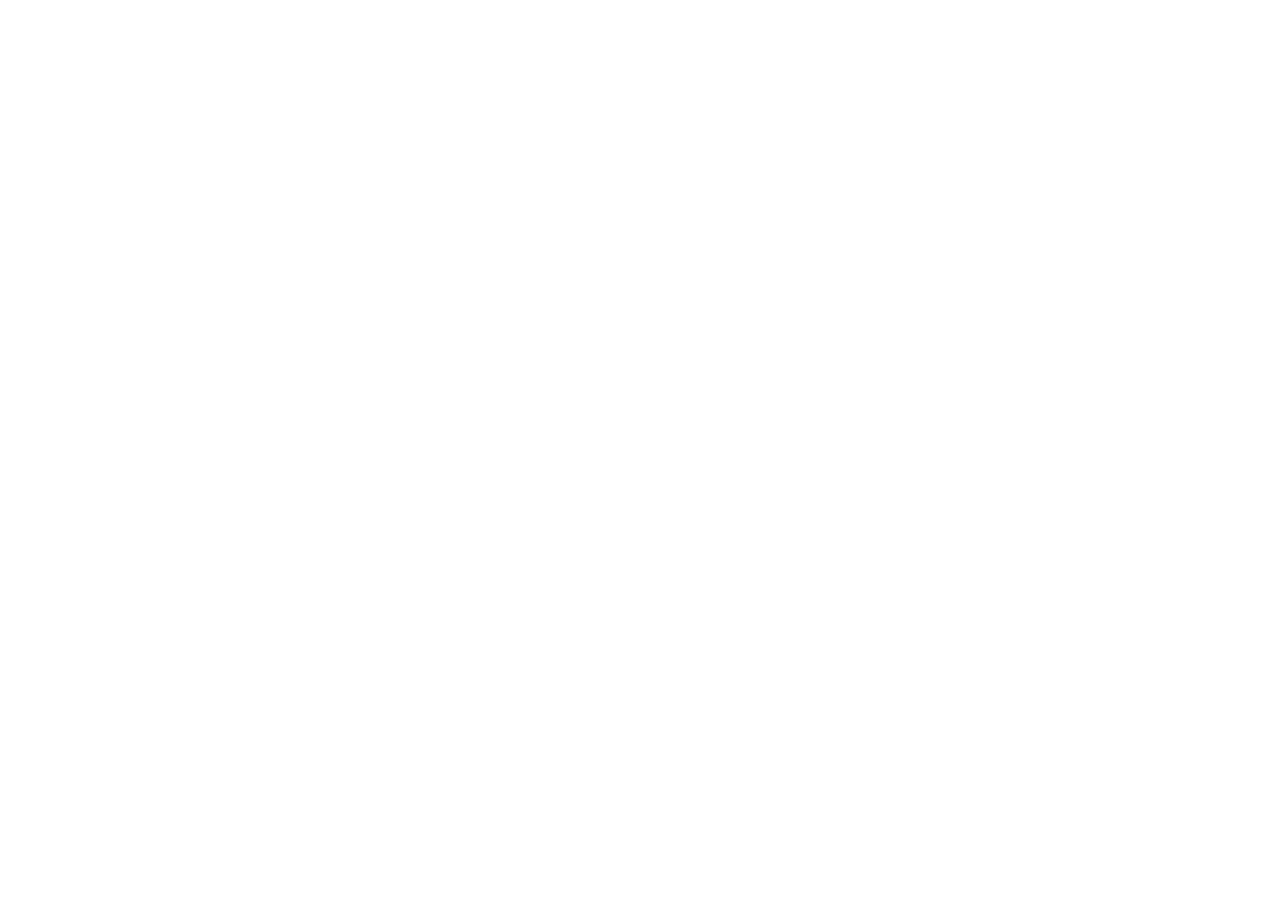
==== index.html @ db53726d "Add files via upload" ====
<!doctype html>
<html lang="nl">
	
<head>
	<meta charset="UTF-8">
	<meta name="author" content="jouw naam">
	<meta name="viewport" content="width=device-width, initial-scale=1">
	
	<title>Naam van je site en/of pagina</title>
	
	<link href="styles/style.css" rel="stylesheet">
</head>

<body>

	<script src="scripts/script.js"></script>
</body>
	
</html>
---- styles/style.css ----
/* CSS Document */
*, *::after, *::before {
  box-sizing:border-box;  
}
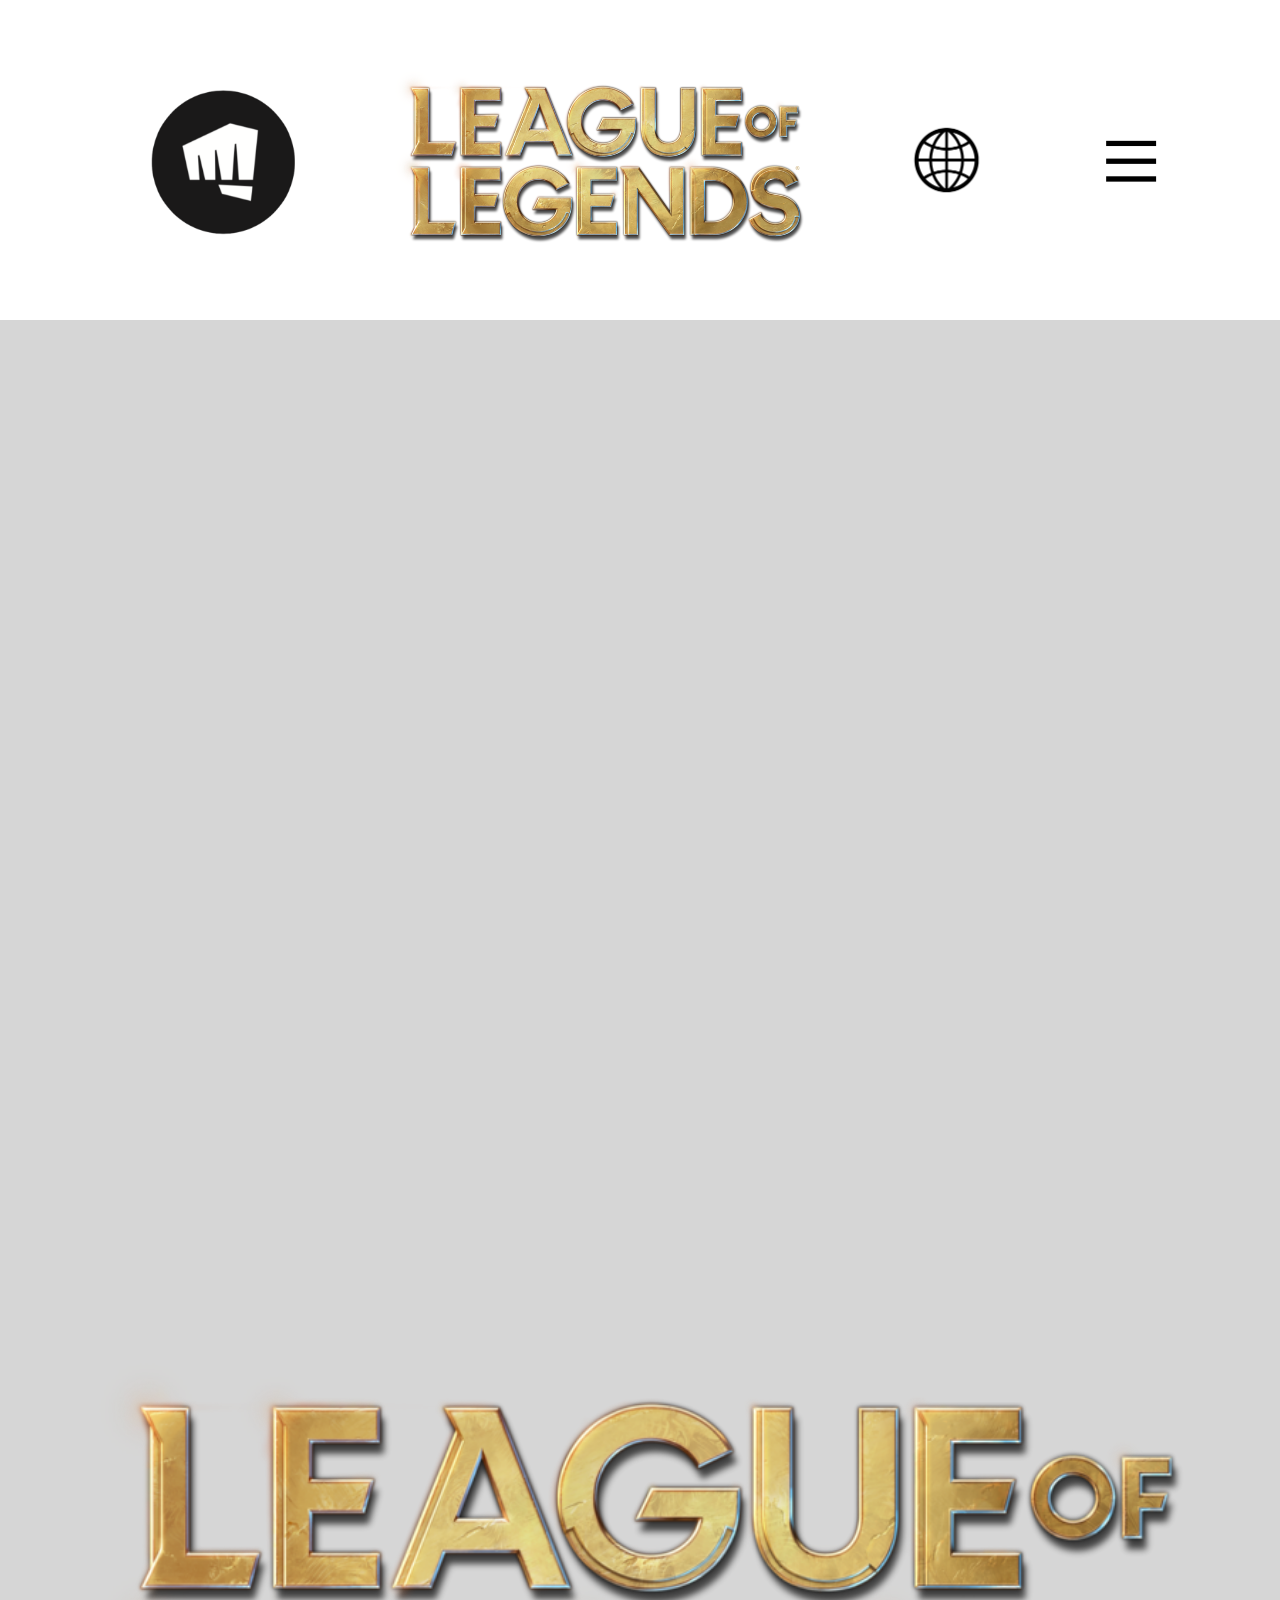
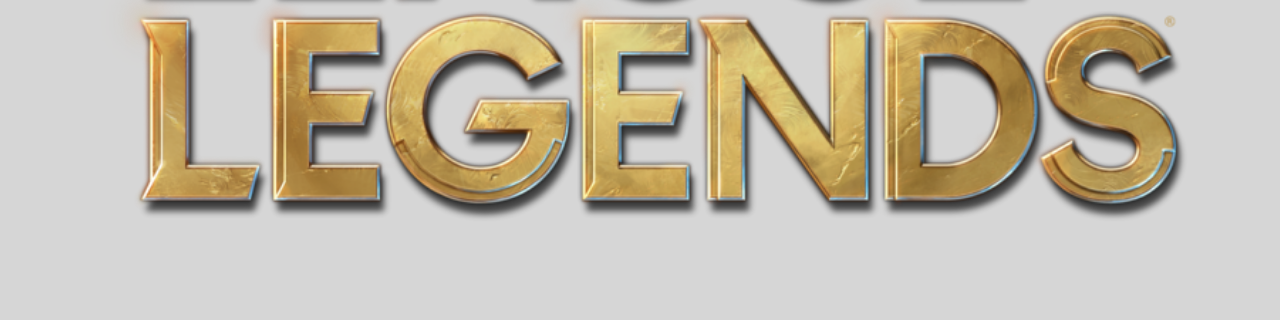
==== commit 3a5f32d1: "Add files via upload" ====
--- a/index.html
+++ b/index.html
@@ -1,19 +1,24 @@
-<!doctype html>
-<html lang="nl">
-	
-<head>
-	<meta charset="UTF-8">
-	<meta name="author" content="jouw naam">
-	<meta name="viewport" content="width=device-width, initial-scale=1">
-	
-	<title>Naam van je site en/of pagina</title>
-	
-	<link href="styles/style.css" rel="stylesheet">
-</head>
-
-<body>
-
-	<script src="scripts/script.js"></script>
-</body>
-	
-</html>
+<!DOCTYPE html>
+<html lang="en">
+
+<head>
+    <meta charset="UTF-8">
+    <link rel="stylesheet" href="styles/style.css">
+    <title>Document</title>
+</head>
+
+<body>
+    <header>
+        <img class="fist" src="images/riot-fist-container-white-black.png" alt=""><a href="#"></a>
+        <img class="lollogo" src="images/lol-logo-rendered-hi-res.png" alt=""><a href="#"></a>
+        <img class="worldicon" src="images/worldicon.png" alt=""><a href="#"> </a>
+        <img class="hamburgericon" src="images/hamburgericon.png" alt=""><a href="#"></a>
+    </header>
+    <main>
+        <img class="lollogo2" src="images/lol-logo-rendered-hi-res.png" alt="">
+        <video class="video" width="640" height="360" muted loop autoplay="autoplay">
+            <source src="https://lolstatic-a.akamaihd.net/frontpage/apps/prod/harbinger-l10-website/en-us/production/en-us/static/hero-mobile-06c76b9c9b7a5f6acacbfd321c5b0f10.mp4" type="video/mp4">
+        </video>
+
+    </main>
+</body></html>
--- a/styles/style.css
+++ b/styles/style.css
@@ -1,5 +1,73 @@
 /* CSS Document */
-*, *::after, *::before {
-  box-sizing:border-box;  
+*,
+*::after,
+*::before {
+    box-sizing: border-box;
+    margin: 0px;
+    padding: 0px;
 }
 
+body {
+    margin: 0;
+    background-color: rgb(214, 214, 214);
+}
+
+header {
+    height: 20em;
+    width: 100%;
+    background-color: white;
+    display: flex;
+    justify-content: space-between;
+    align-items: center;
+    padding: 5em;
+    position: fixed;
+    z-index: 10;
+
+}
+
+==main{
+    position: fixed;
+    display: flex;
+    width: 100%;
+    height: 100%;
+}
+
+.fist {
+    width: auto;
+    height: 10em;
+}
+
+.lollogo {
+    width: auto;
+    height: 15em;
+    padding-left: em;
+}
+
+.worldicon {
+    width: auto;
+    float: right;
+    max-height: 7em;
+}
+
+.hamburgericon {
+    width: auto;
+    height: 7em;
+    float: right;
+
+}
+
+.video {
+    width: 260%;
+    height: auto;
+    z-index: -1;
+    margin: -23%;
+}
+
+.lollogo2{
+    width: auto;
+    height: 40em;
+    position: absolute;
+    float: none;
+    margin: 100% 7% 7%;
+    
+}
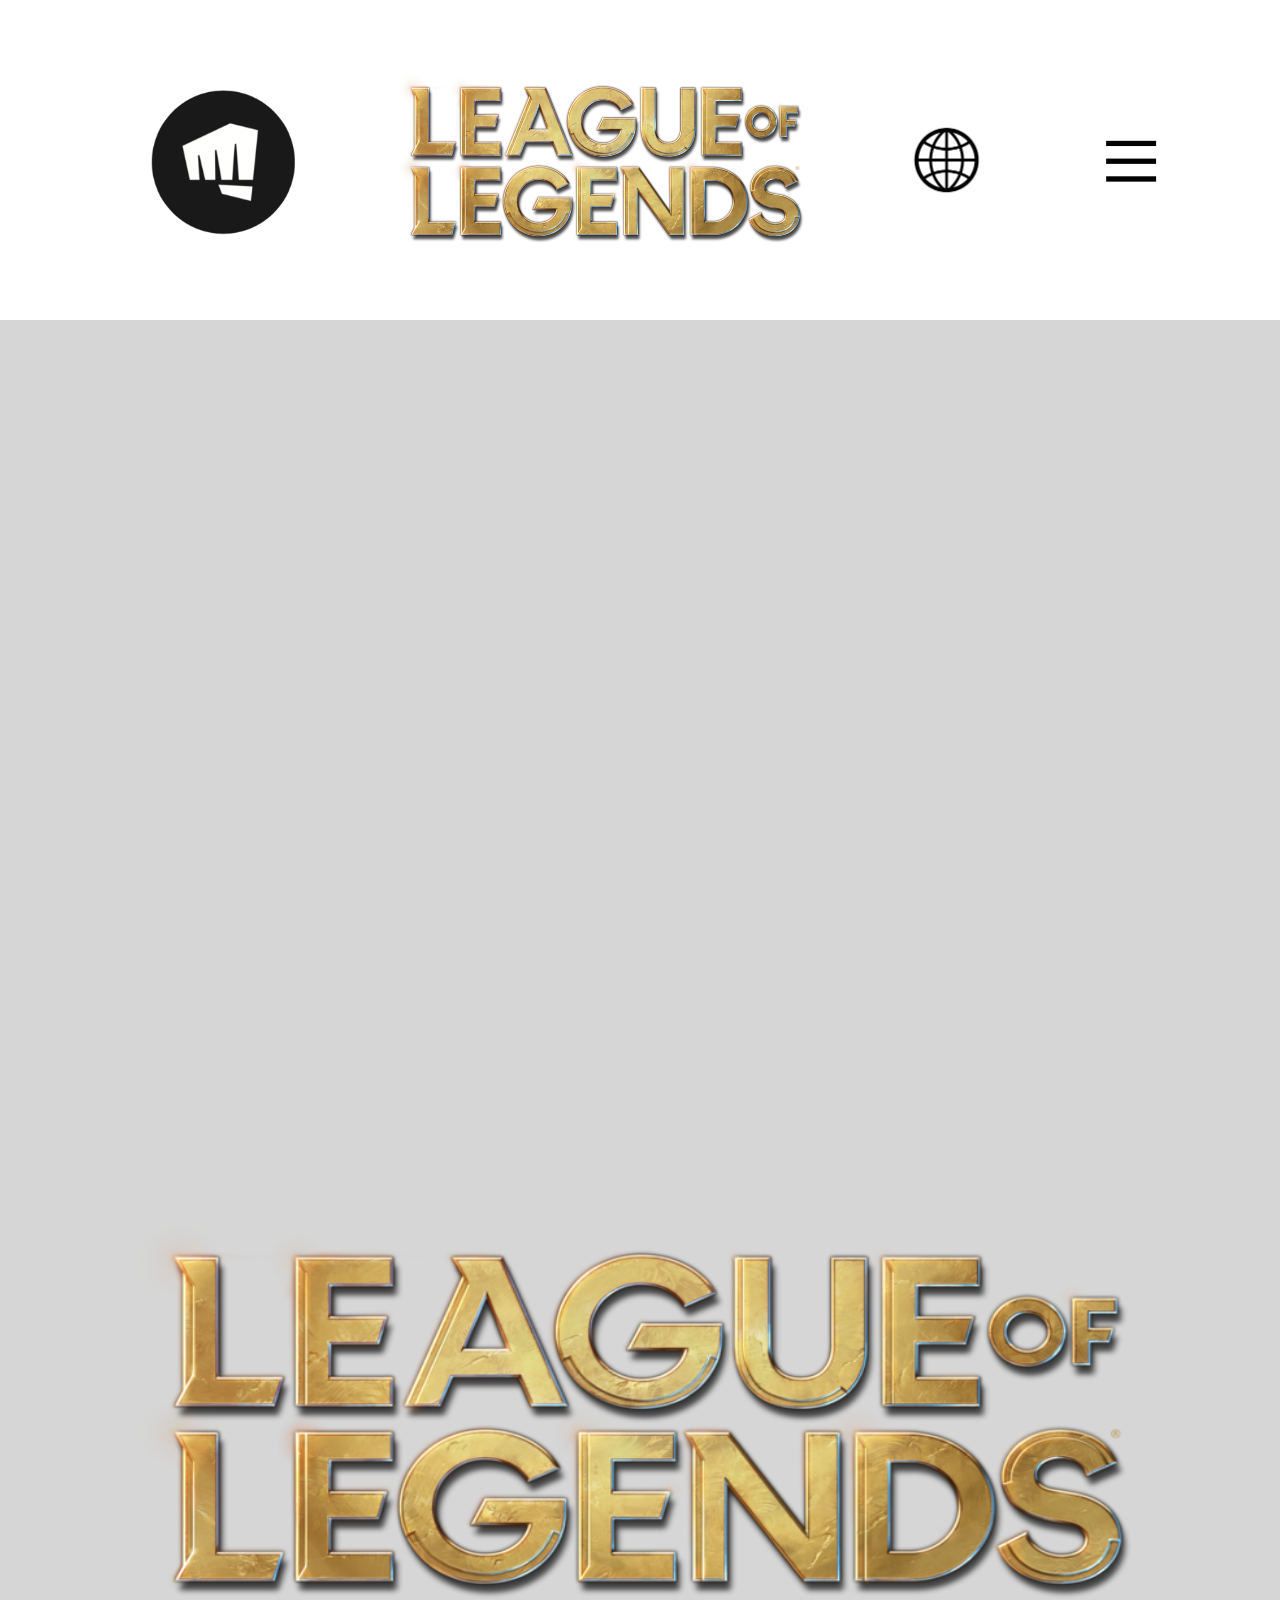
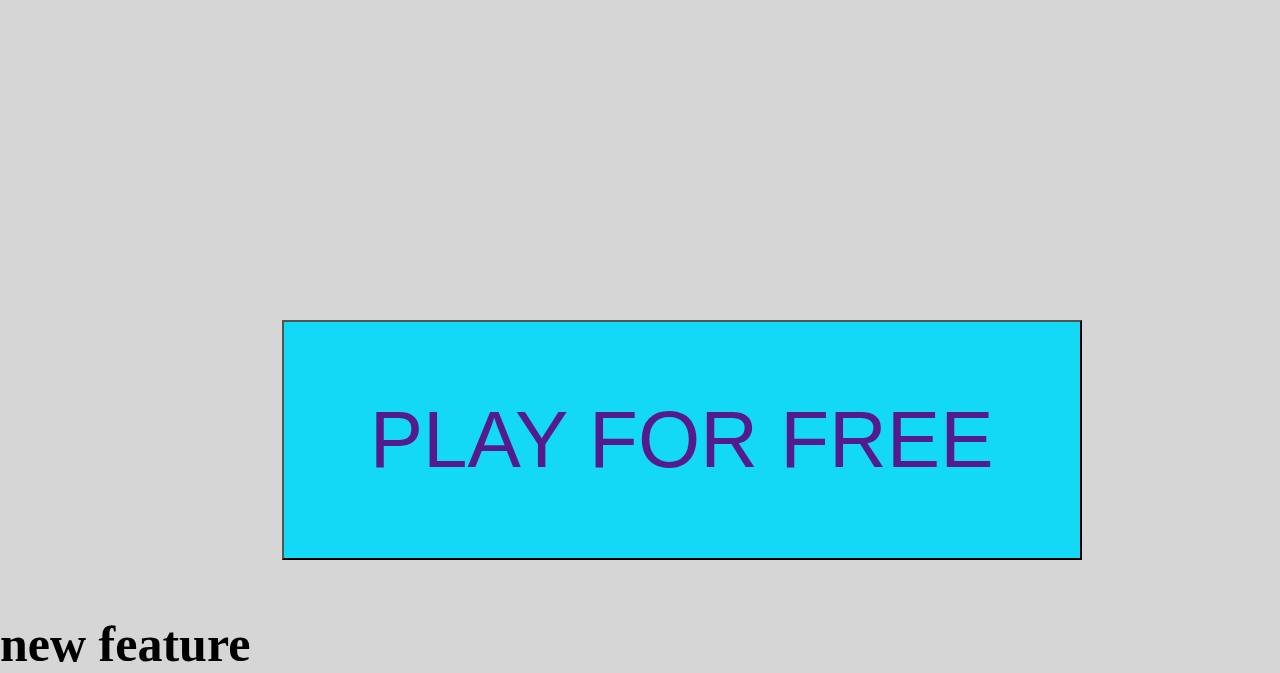
==== commit 6d4921ce: "Add files via upload" ====
--- a/index.html
+++ b/index.html
@@ -15,10 +15,17 @@
         <img class="hamburgericon" src="images/hamburgericon.png" alt=""><a href="#"></a>
     </header>
     <main>
-        <img class="lollogo2" src="images/lol-logo-rendered-hi-res.png" alt="">
-        <video class="video" width="640" height="360" muted loop autoplay="autoplay">
-            <source src="https://lolstatic-a.akamaihd.net/frontpage/apps/prod/harbinger-l10-website/en-us/production/en-us/static/hero-mobile-06c76b9c9b7a5f6acacbfd321c5b0f10.mp4" type="video/mp4">
-        </video>
-
+        <section>
+            <img class="lollogo2" src="images/lol-logo-rendered-hi-res.png" alt="">
+            <button class="buttonstyling" type="button">play for free</button>
+            <video class="video" width="640" height="360" muted loop autoplay="autoplay">
+                <source src="https://lolstatic-a.akamaihd.net/frontpage/apps/prod/harbinger-l10-website/en-us/production/en-us/static/hero-mobile-06c76b9c9b7a5f6acacbfd321c5b0f10.mp4" type="video/mp4">
+            </video>
+        </section>
+        <section>
+            <h5>new feature</h5>
+            
+        </section>
     </main>
-</body></html>
+</body>
+</html>
--- a/styles/style.css
+++ b/styles/style.css
@@ -25,12 +25,6 @@
 
 }
 
-==main{
-    position: fixed;
-    display: flex;
-    width: 100%;
-    height: 100%;
-}
 
 .fist {
     width: auto;
@@ -57,17 +51,36 @@
 }
 
 .video {
-    width: 260%;
-    height: auto;
-    z-index: -1;
+    width: 150%;
+    height: 155em;
+    z-index: -5;
     margin: -23%;
+    object-fit: cover;
+
 }
 
-.lollogo2{
-    width: auto;
-    height: 40em;
+.lollogo2 {
+    width: 65em;
+    height: 33em;
     position: absolute;
     float: none;
-    margin: 100% 7% 7%;
-    
+    margin: 90% 10% 0%;
+
 }
+
+.buttonstyling {
+    width: 10em;
+    height: 3em;
+    position: absolute;
+    float: none;
+    margin: 150% 22% 0%;
+    font-size: 5em;
+    background-color: #13d8f6;
+    color: #551b8b;
+    text-transform: uppercase;
+}
+
+h5 {
+    margin-top: 25%;
+    font-size: 50px;
+}
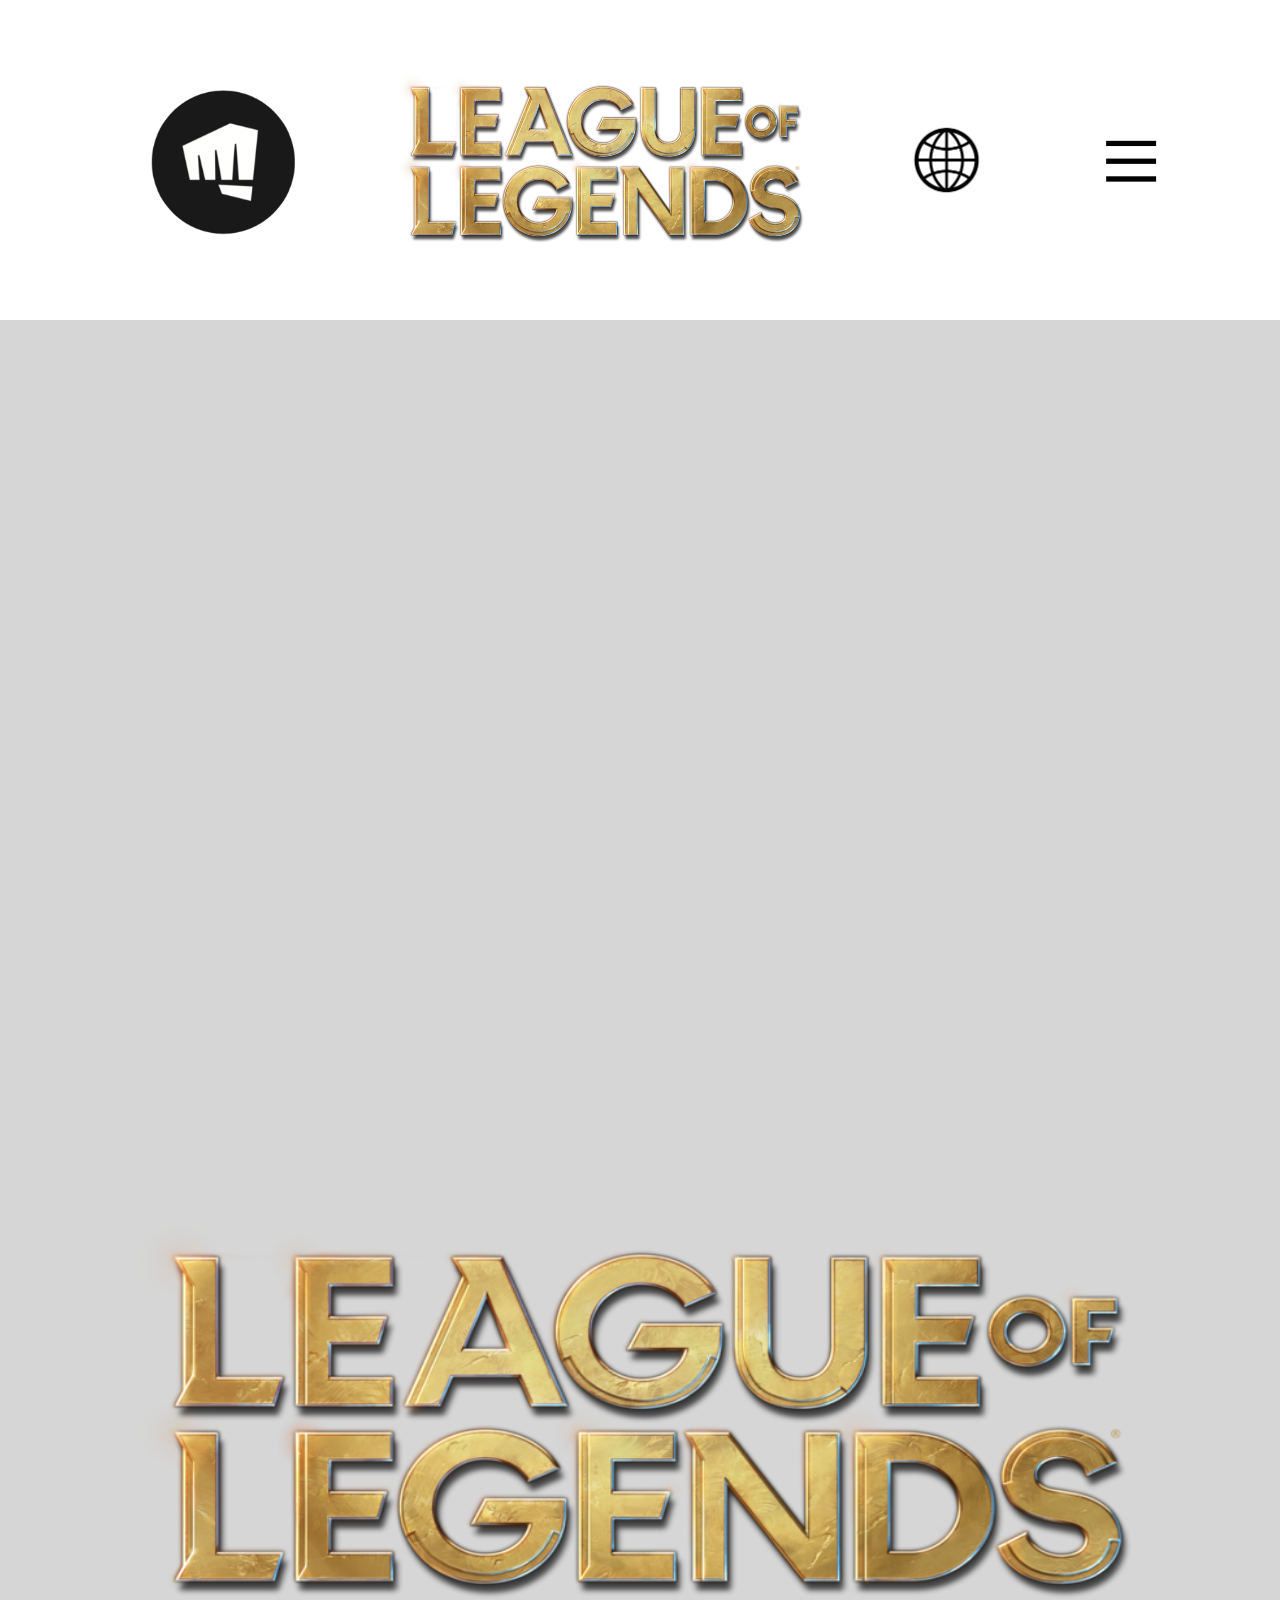
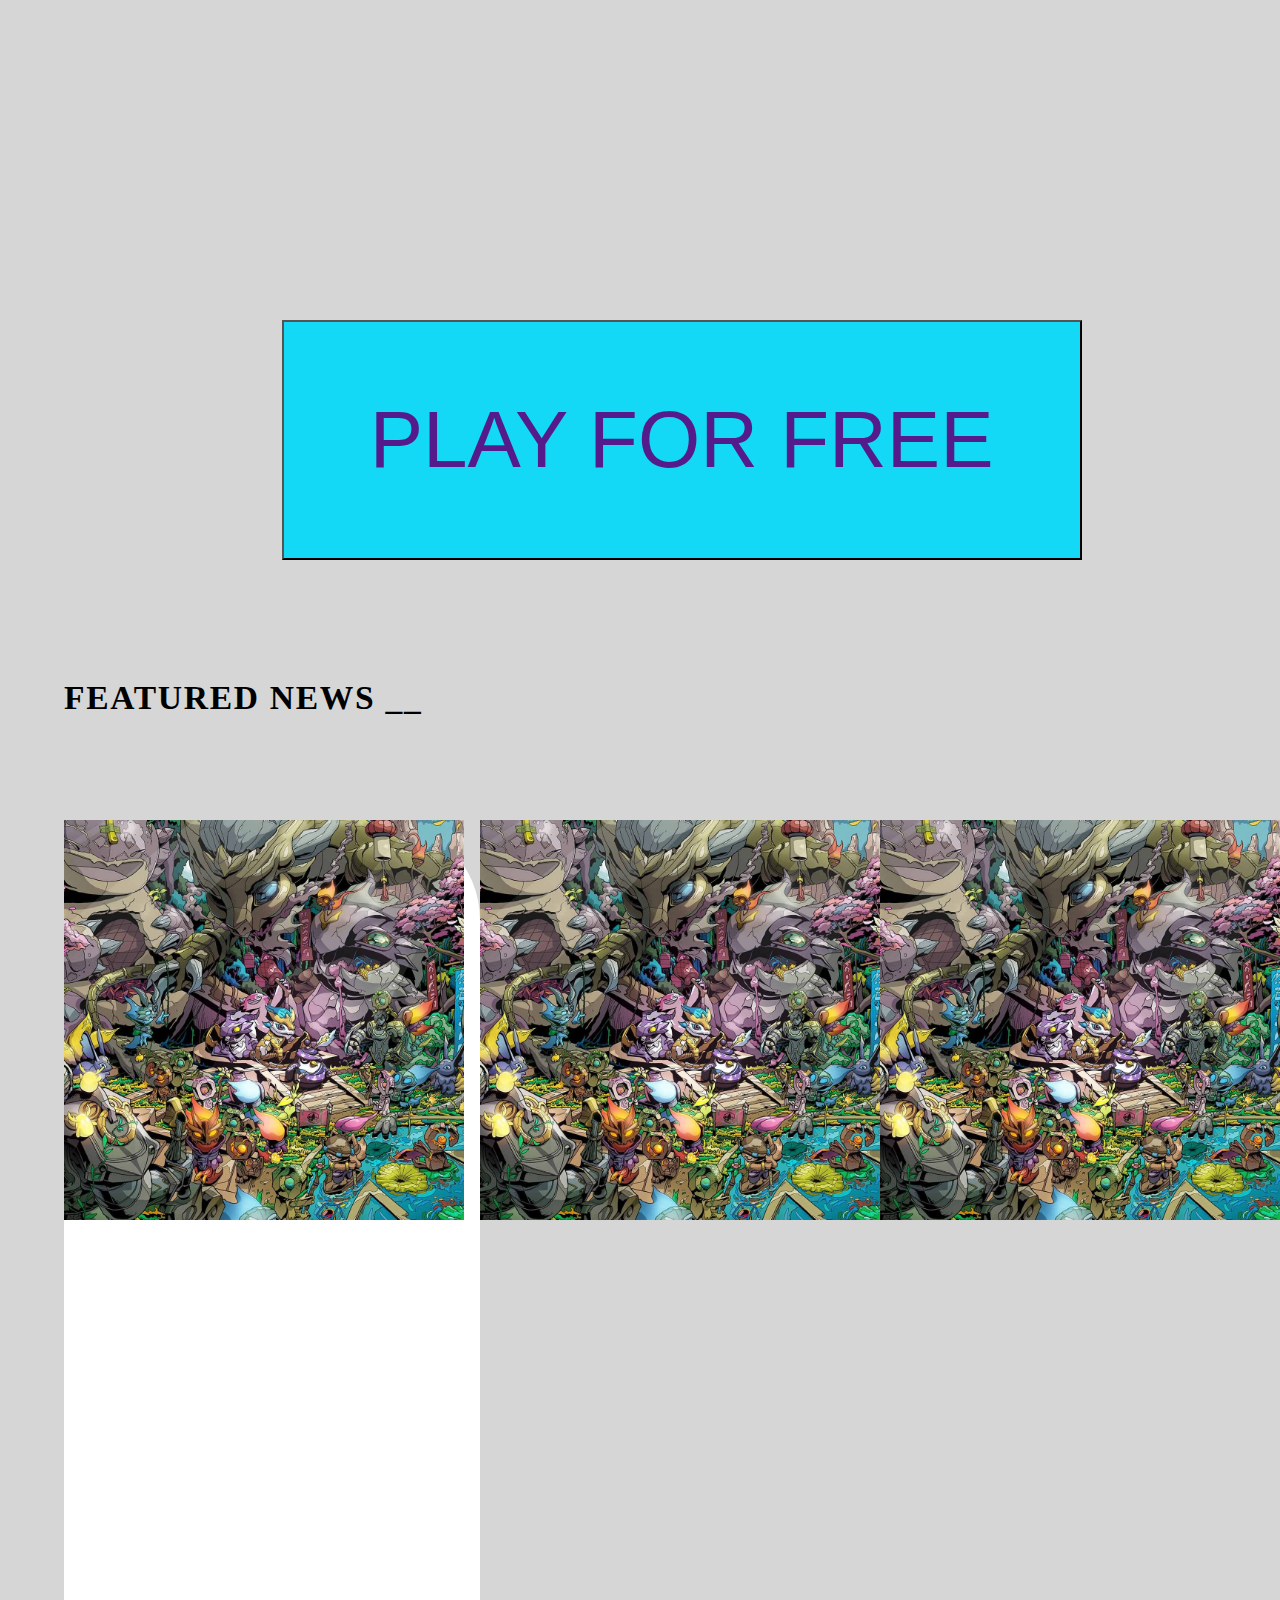
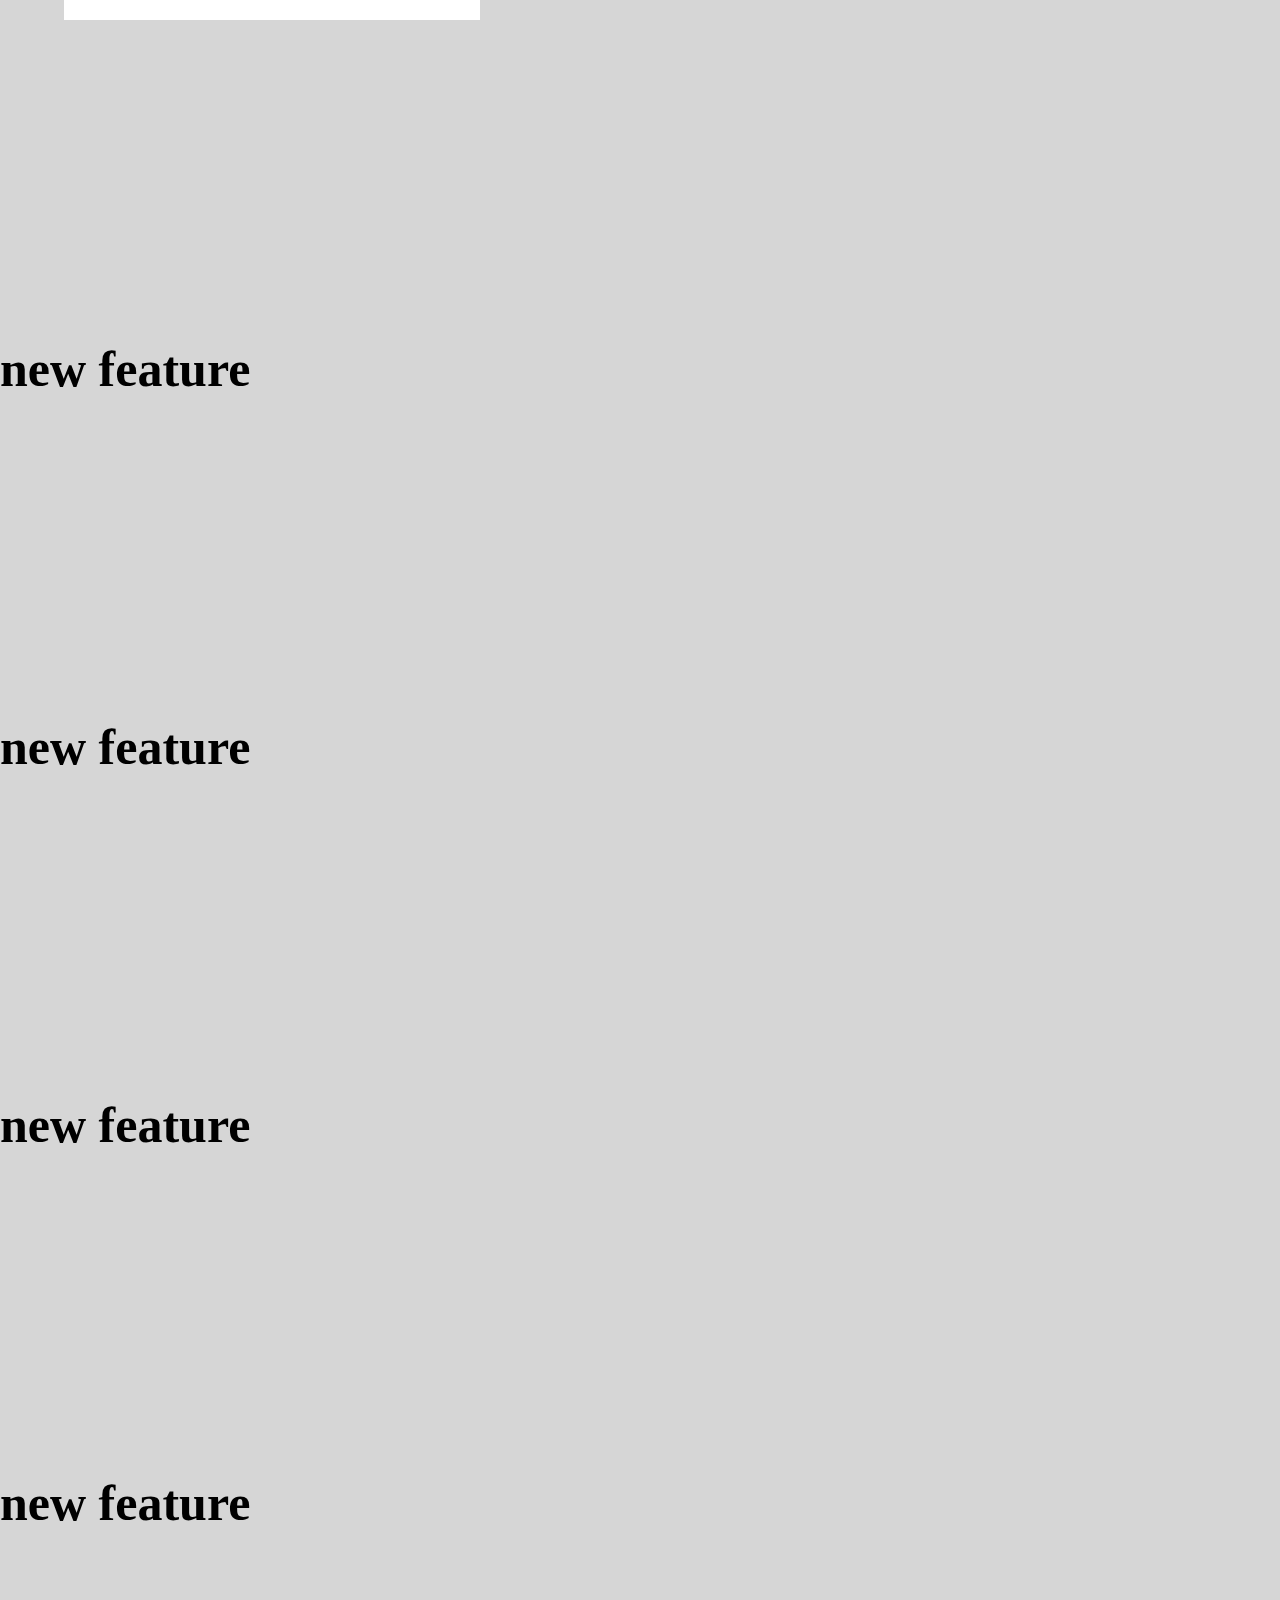
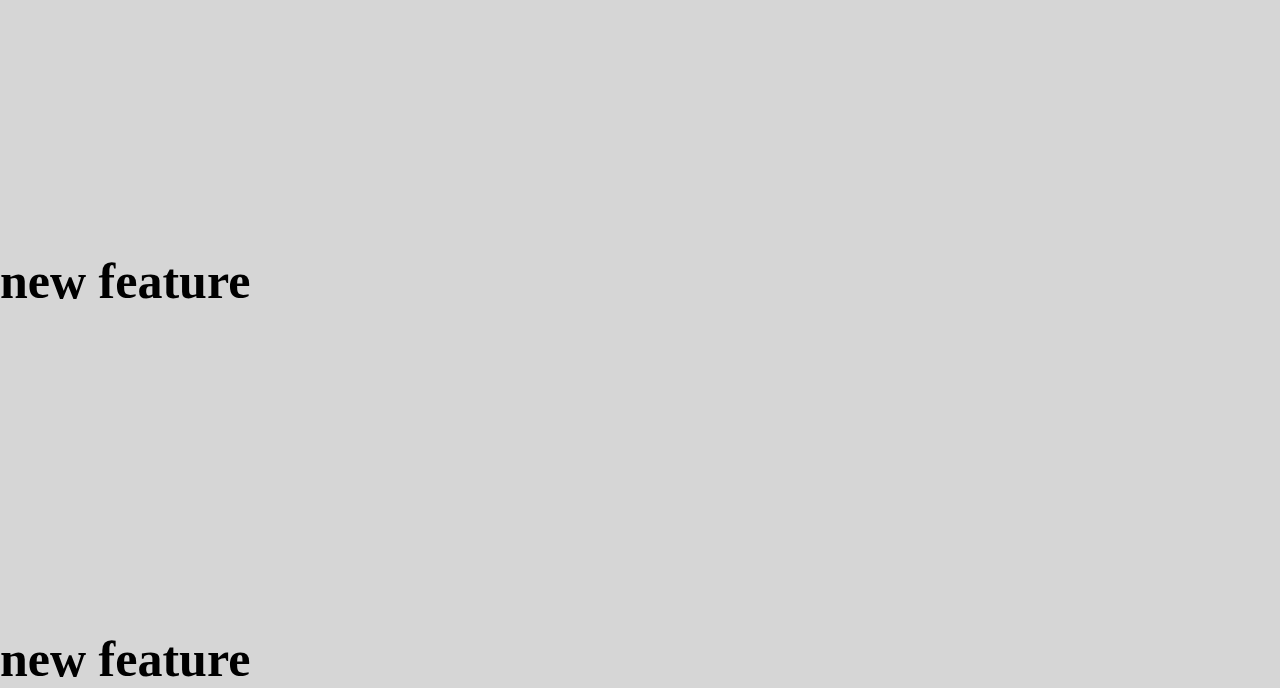
==== commit 3eeaf879: "Add files via upload" ====
--- a/index.html
+++ b/index.html
@@ -23,9 +23,45 @@
             </video>
         </section>
         <section>
+            <p>Featured news __</p>
+                   <div class="wrapper">
+                    <article class="canvas1">
+                     <img class="tftnotes" src="images/TFT_Patch_10_20_Notes_Banner_v2.jpg" alt="">
+                    </article>
+                     <article class="canvas2">
+                     <img class="tftnotes" src="images/TFT_Patch_10_20_Notes_Banner_v2.jpg" alt="">
+                    </article>
+                     <article class="canvas3">
+                     <img class="tftnotes" src="images/TFT_Patch_10_20_Notes_Banner_v2.jpg" alt="">
+                    </article>
+                    </div>
+        </section>
+        <section>
             <h5>new feature</h5>
-            
+
         </section>
+        <section>
+            <h5>new feature</h5>
+
+        </section>
+        <section>
+            <h5>new feature</h5>
+
+        </section>
+        <section>
+            <h5>new feature</h5>
+
+        </section>
+        <section>
+            <h5>new feature</h5>
+
+        </section>
+        <section>
+            <h5>new feature</h5>
+
+        </section>
+
     </main>
 </body>
+
 </html>
--- a/styles/style.css
+++ b/styles/style.css
@@ -79,8 +79,66 @@
     color: #551b8b;
     text-transform: uppercase;
 }
-
+.wrapper{
+    width: 100%;
+    height: 100%;
+    z-index: 1;
+    display: flex;
+    flex-wrap: nowrap;
+    transition-property: transform;
+    box-sizing: content-box;
+    justify-content:flex-start;
+}
 h5 {
     margin-top: 25%;
     font-size: 50px;
 }
+
+p {
+    margin-top: 30%;
+    margin-bottom: 8%;
+    margin-left: 5%;
+    font-size: 50px;
+    text-transform: uppercase;
+    font-size: 2.1em;
+    font-weight: 600;
+    letter-spacing: 0.05em
+}
+
+.canvas1 {
+    width: 70em; 
+    height: 50em; 
+    background-color: white;
+    left: -2px;
+    top: -2px; 
+    border-top-right-radius: 100px;
+    margin-left:5%;
+    display: block;
+}
+.tftnotes{
+     width: 400px; 
+    height: 400px; 
+    left: -2px;
+    top: -2px;
+    margin-top: 0%;
+
+}
+/*.canvas2 {
+    width: 665px; 
+    height: 298px; 
+    background-color: red;
+    left: -2px;
+    top: -2px; 
+    border-top-right-radius: 100px;
+    margin-left: 200px;
+    display: block;
+}
+.canvas3 {
+    width: 765px; 
+    height: 298px; 
+    background-color: white;
+    left: -2px;
+    top: -2px; 
+    border-top-right-radius: 100px;
+    margin-left: 200px;
+}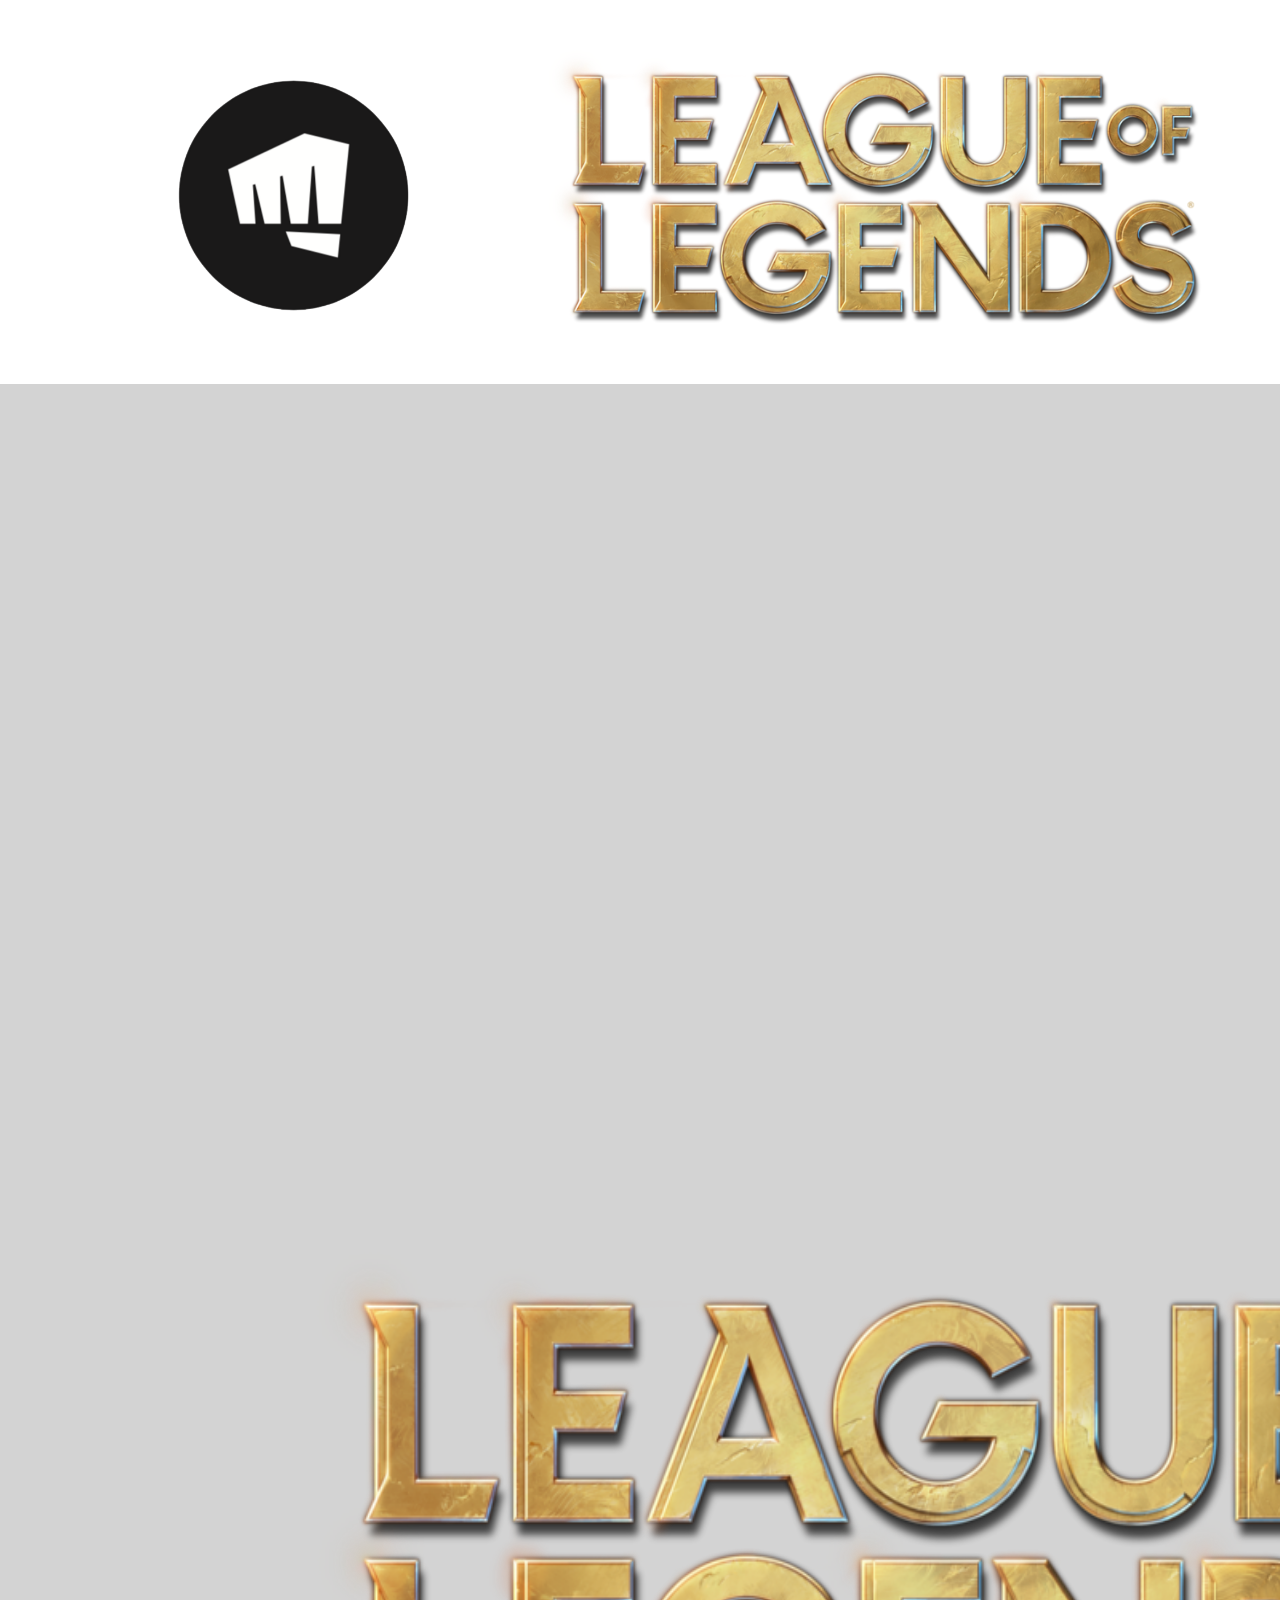
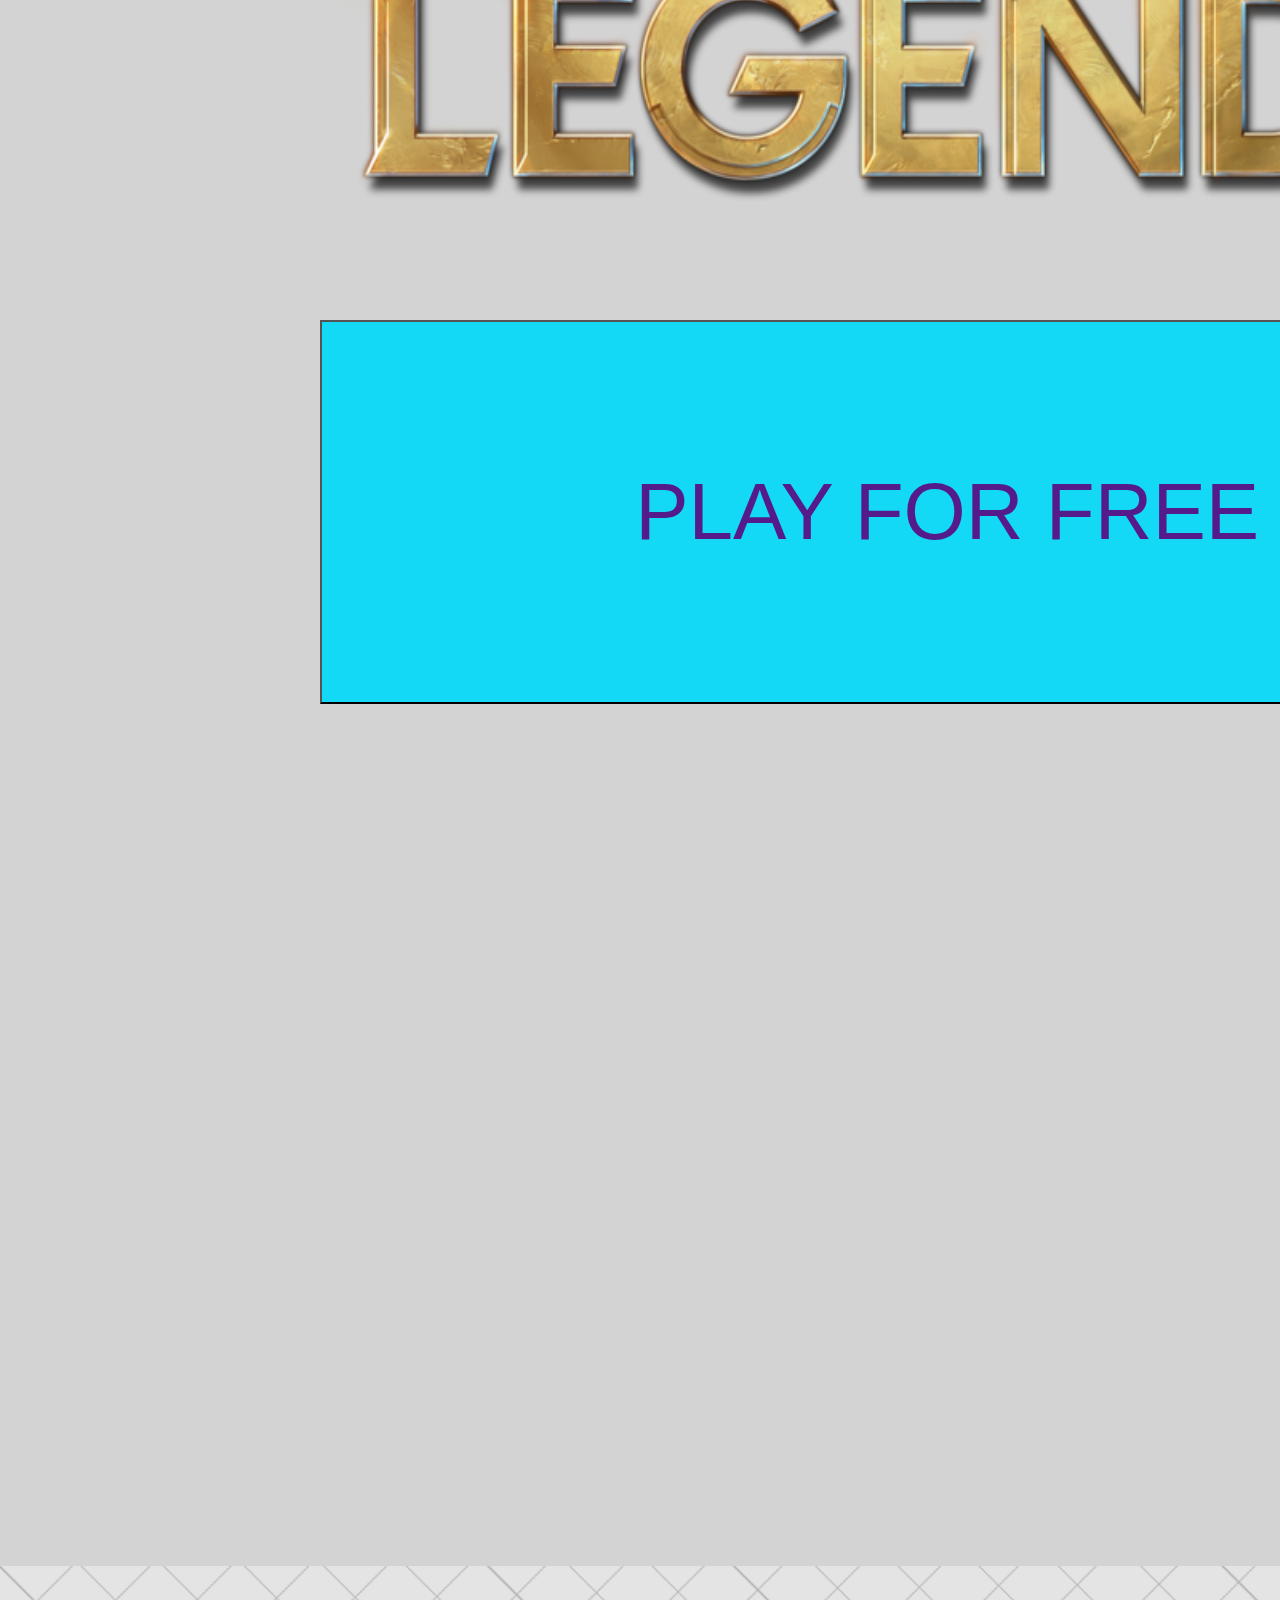
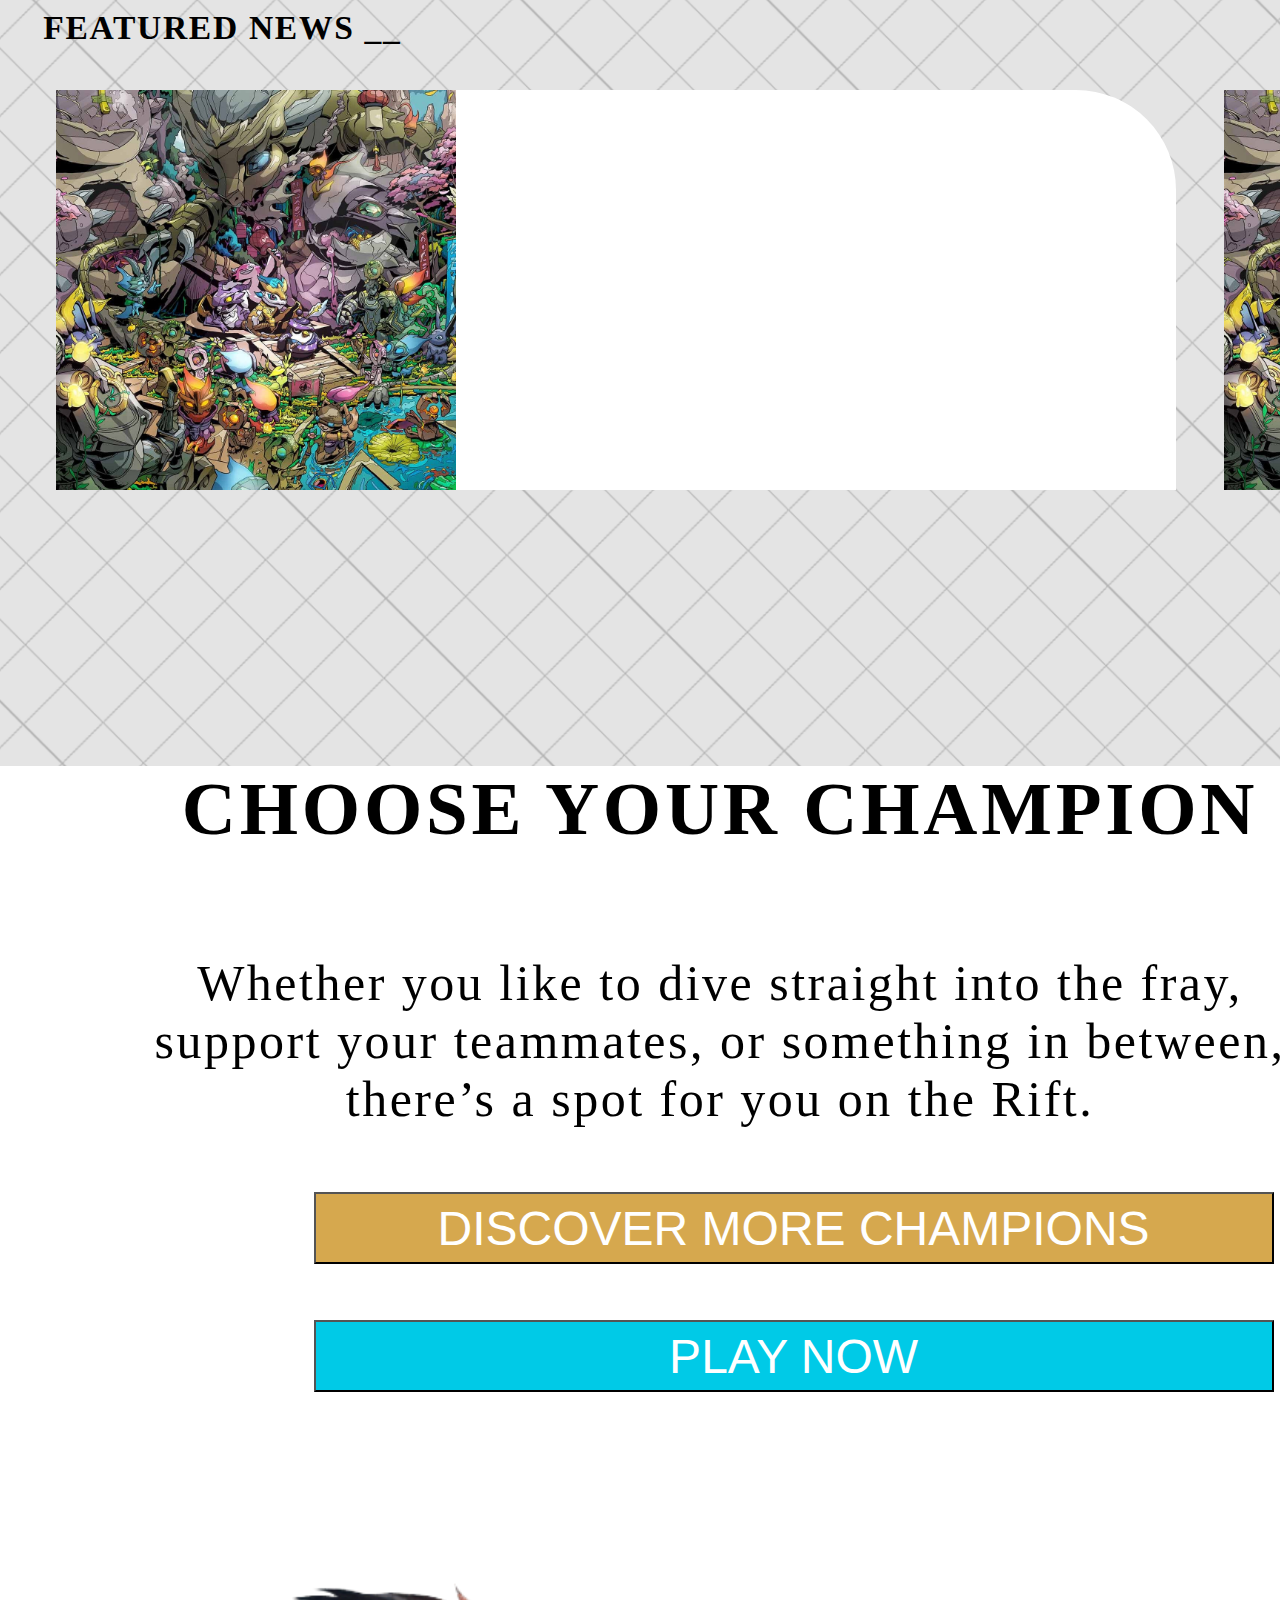
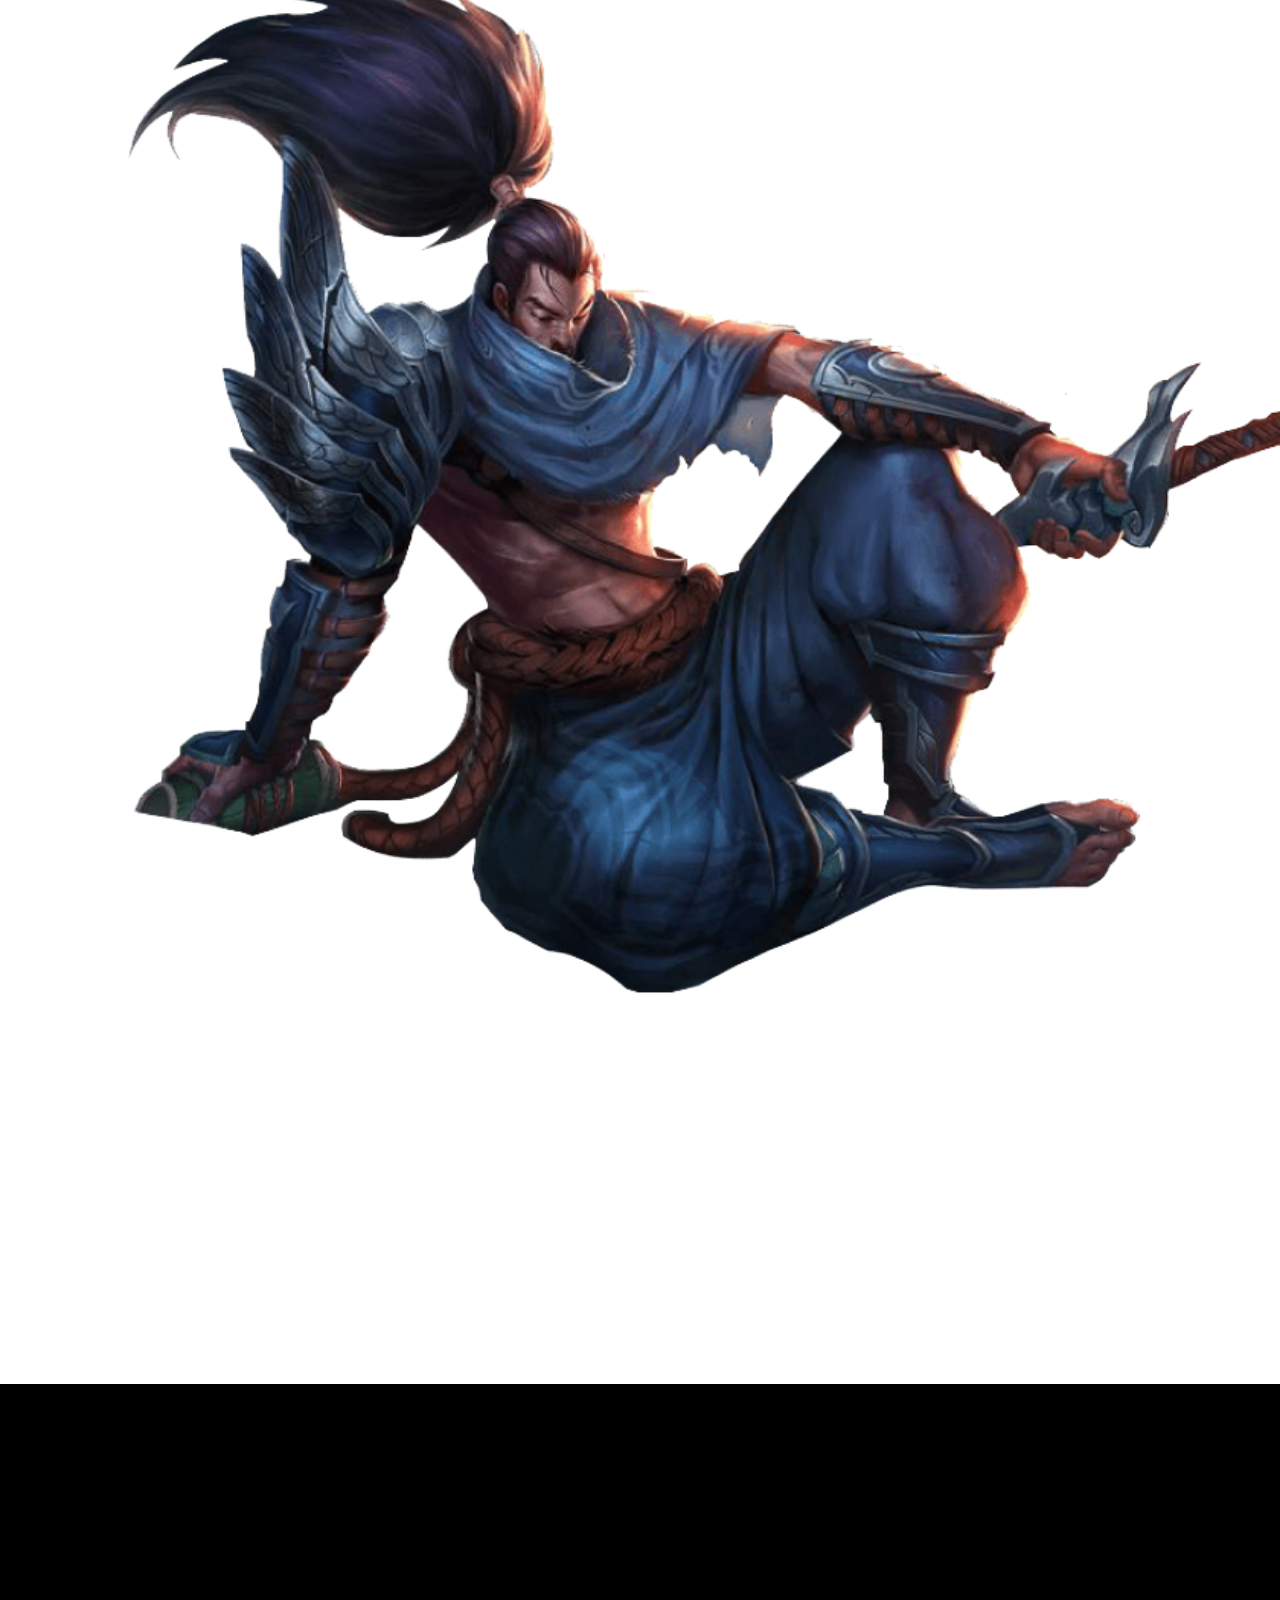
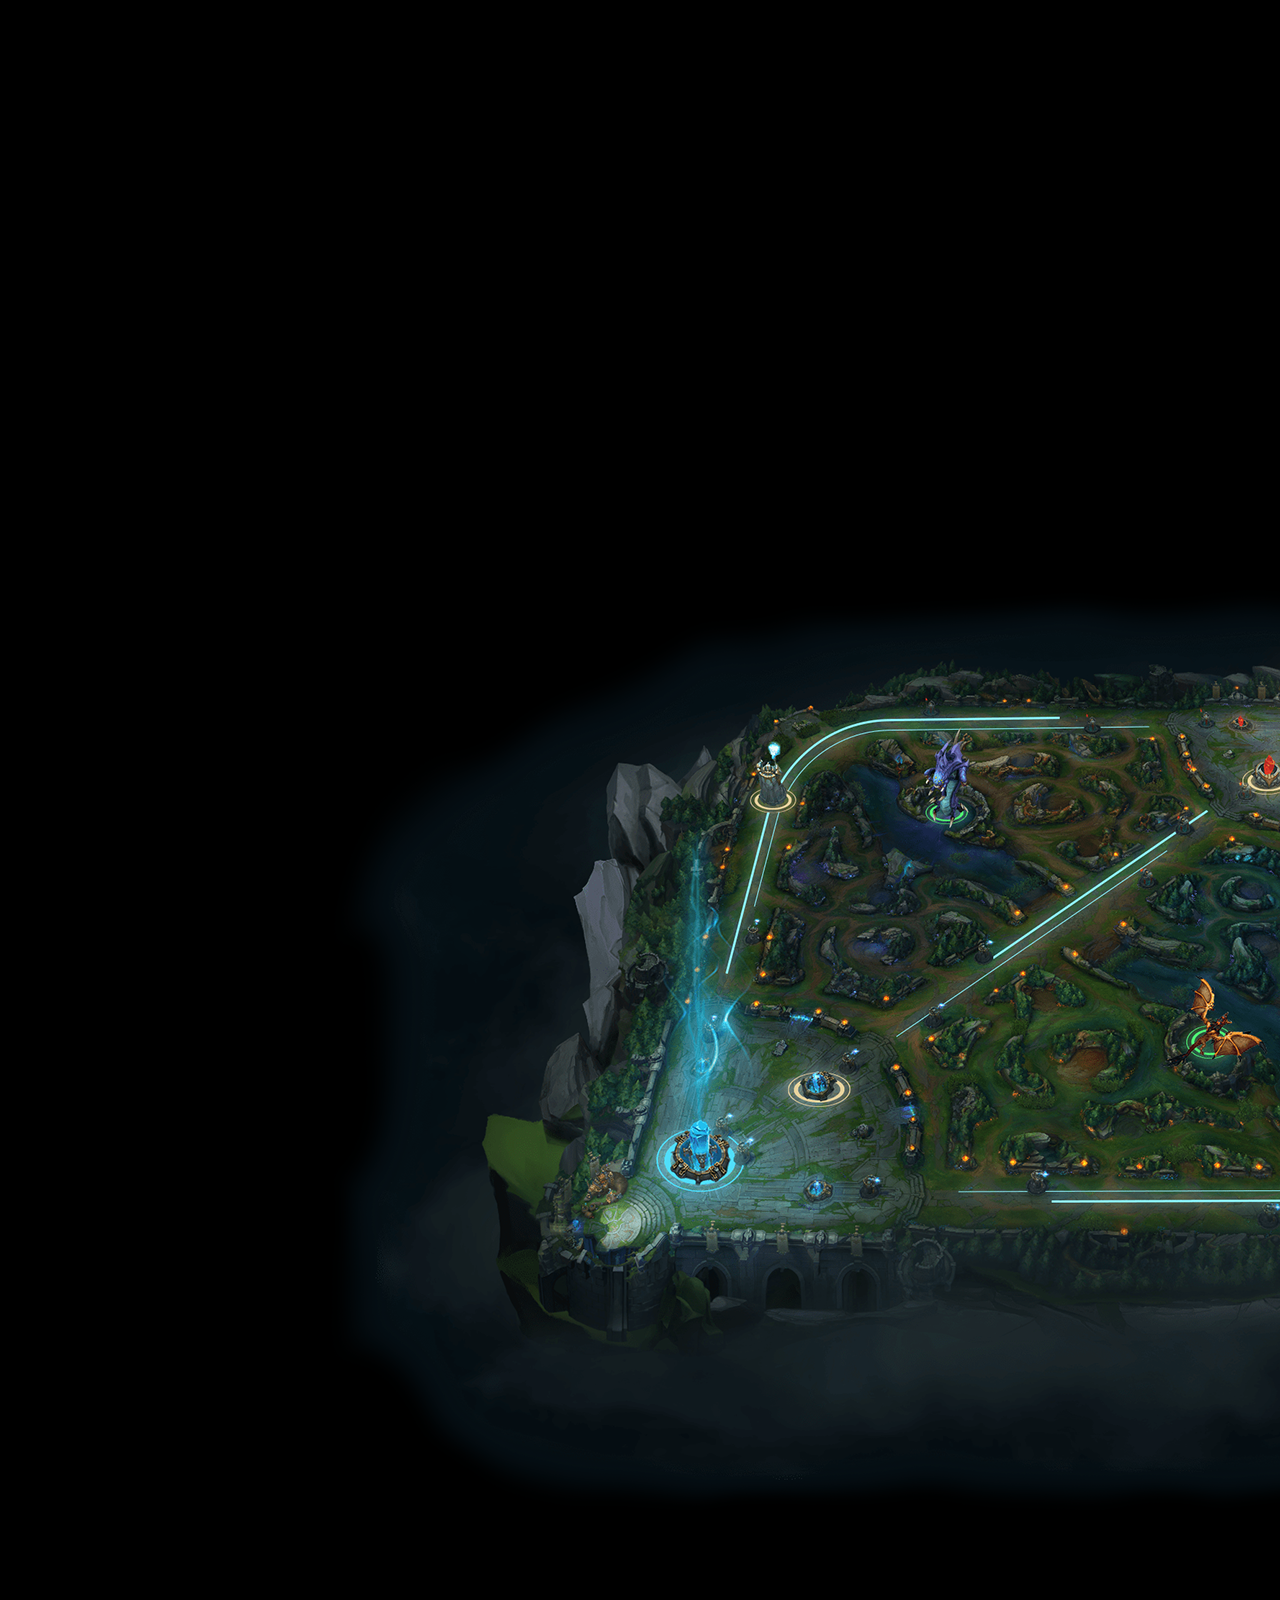
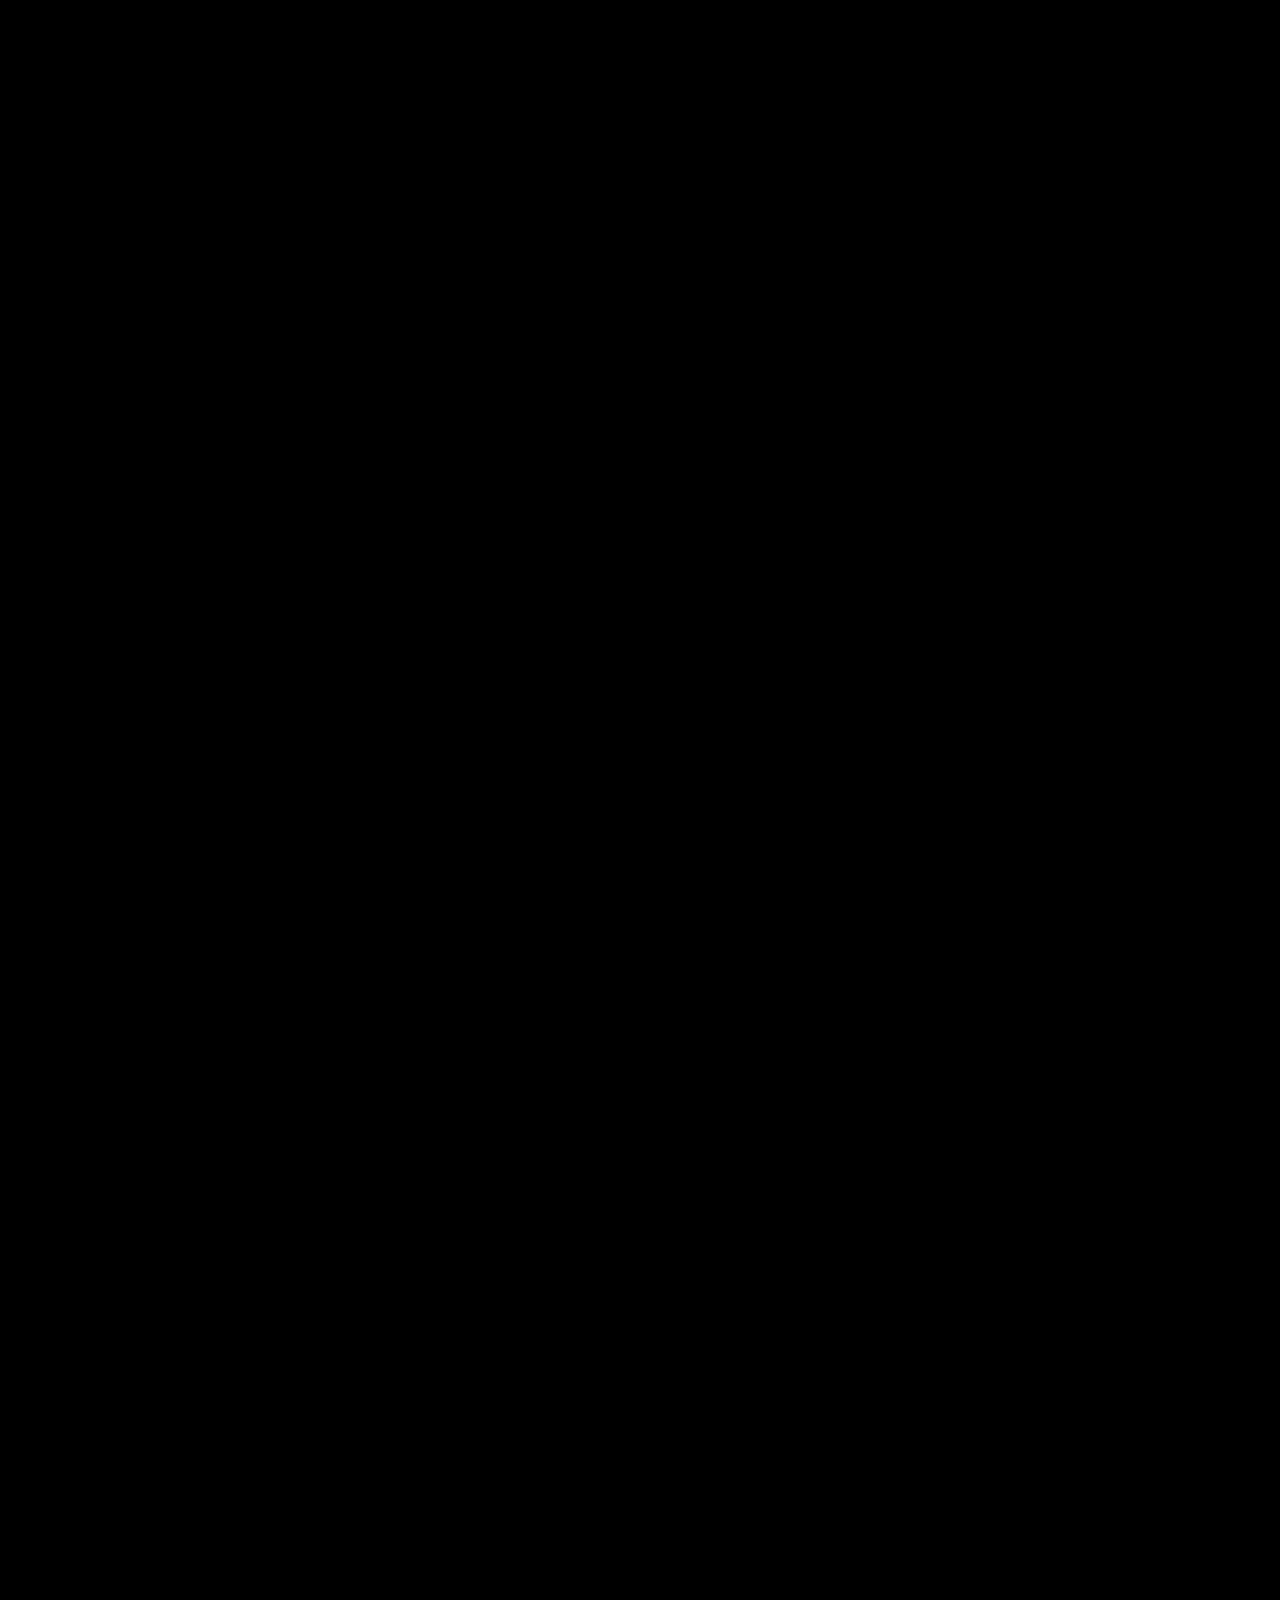
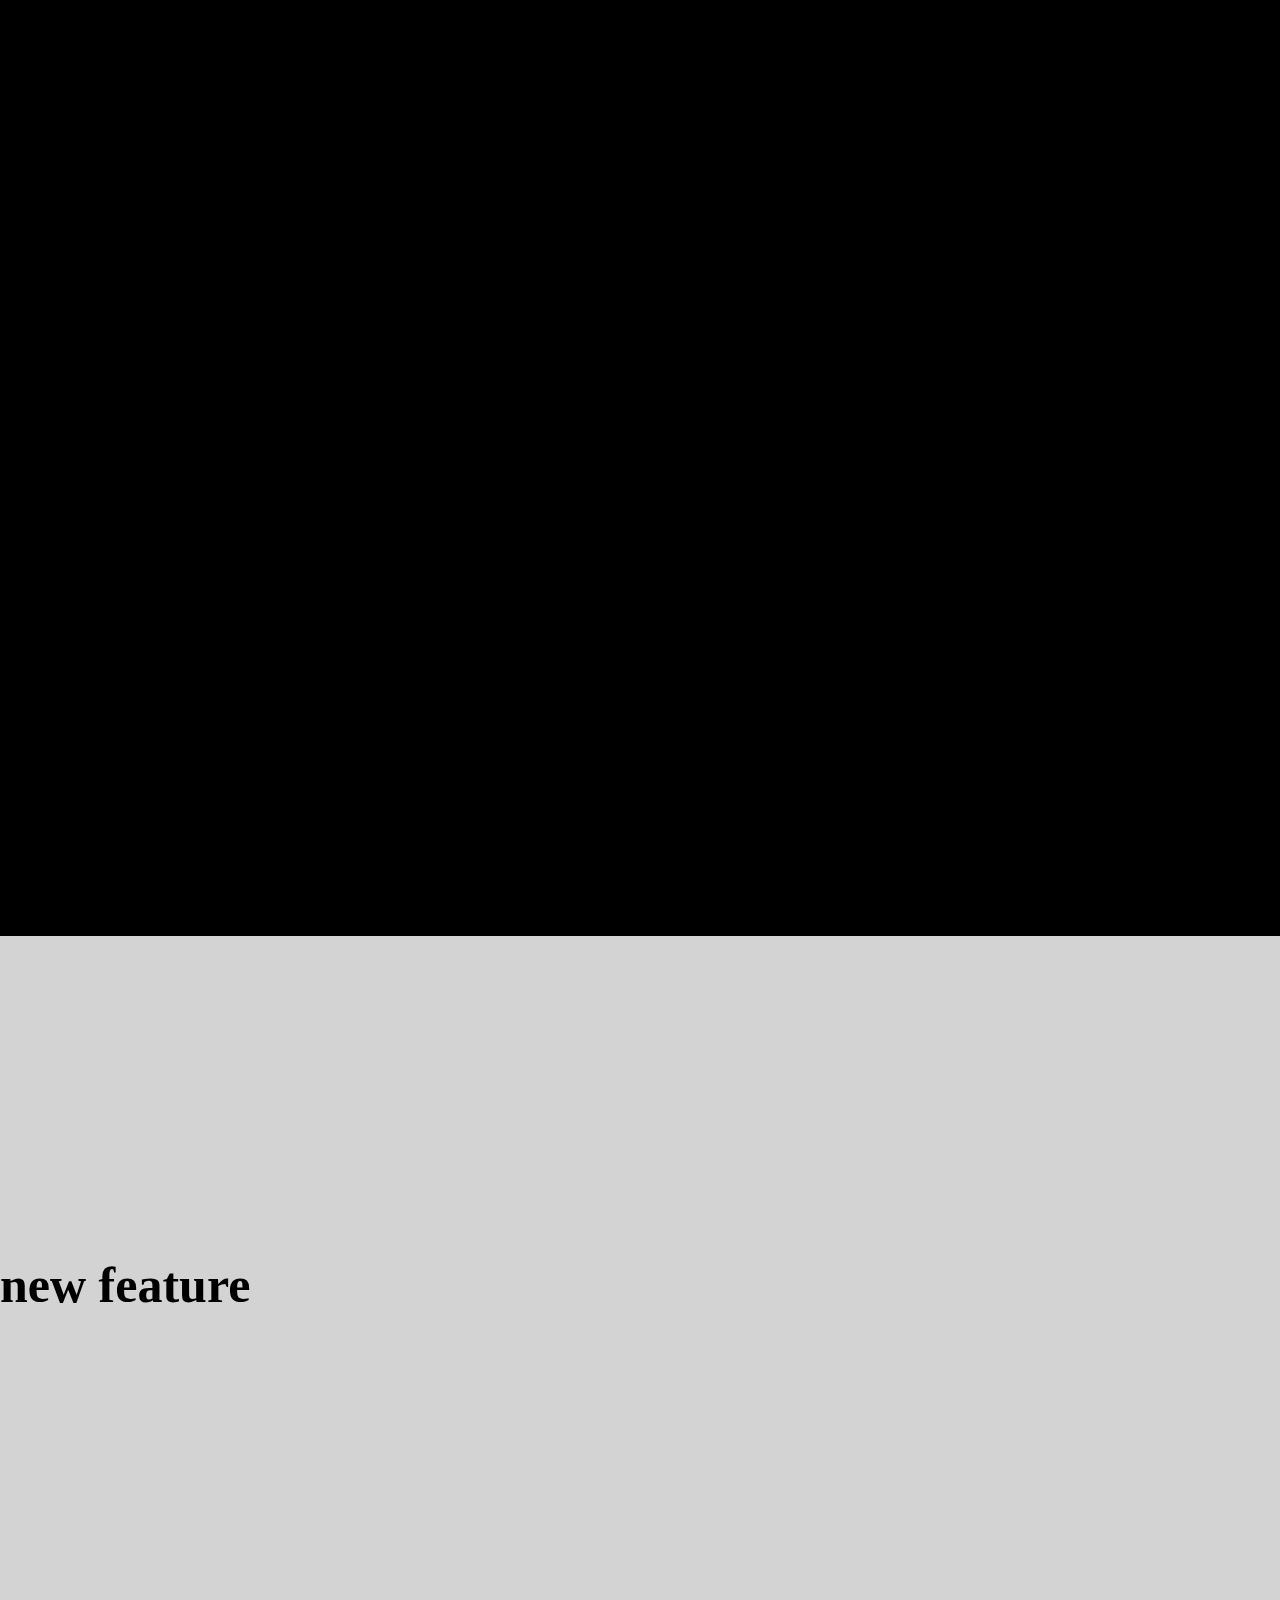
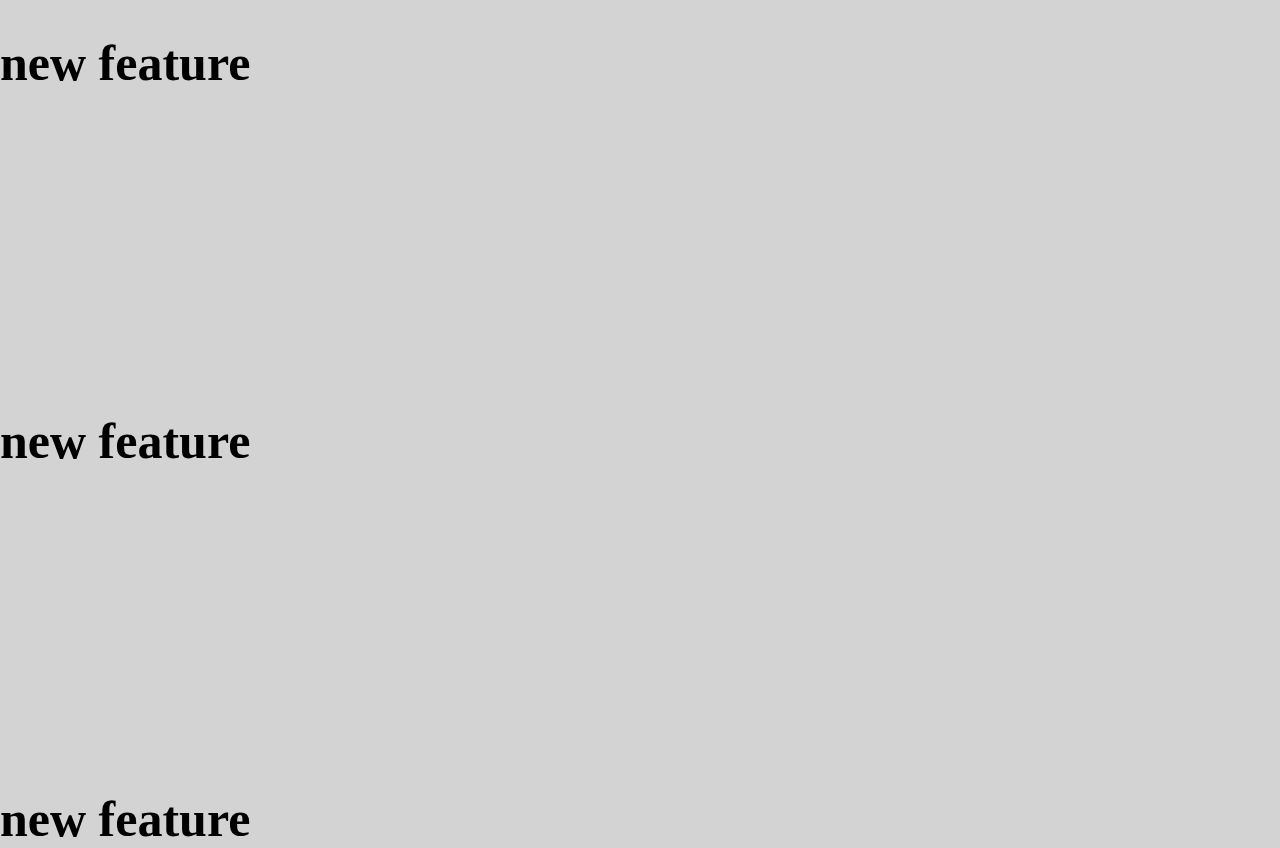
==== commit 37e48a09: "Add files via upload" ====
--- a/index.html
+++ b/index.html
@@ -22,27 +22,41 @@
                 <source src="https://lolstatic-a.akamaihd.net/frontpage/apps/prod/harbinger-l10-website/en-us/production/en-us/static/hero-mobile-06c76b9c9b7a5f6acacbfd321c5b0f10.mp4" type="video/mp4">
             </video>
         </section>
-        <section>
+        <section class="sectionwidth">
             <p>Featured news __</p>
-                   <div class="wrapper">
-                    <article class="canvas1">
-                     <img class="tftnotes" src="images/TFT_Patch_10_20_Notes_Banner_v2.jpg" alt="">
-                    </article>
-                     <article class="canvas2">
-                     <img class="tftnotes" src="images/TFT_Patch_10_20_Notes_Banner_v2.jpg" alt="">
-                    </article>
-                     <article class="canvas3">
-                     <img class="tftnotes" src="images/TFT_Patch_10_20_Notes_Banner_v2.jpg" alt="">
-                    </article>
-                    </div>
+            <div class="wrapper">
+                <article class="canvas1">
+                    <img class="tftnotes" src="images/TFT_Patch_10_20_Notes_Banner_v2.jpg" alt="">
+                </article>
+                <article class="canvas2">
+                    <img class="tftnotes" src="images/TFT_Patch_10_20_Notes_Banner_v2.jpg" alt="">
+                </article>
+                <article class="canvas3">
+                    <img class="tftnotes" src="images/TFT_Patch_10_20_Notes_Banner_v2.jpg" alt="">
+                </article>
+            </div>
         </section>
-        <section>
-            <h5>new feature</h5>
+        <section class="sectionwidth1">
 
+            <h2>Choose your champion</h2>
+            <h3>Whether you like to dive straight into the fray, support your teammates, or something in between, there’s a spot for you on the Rift.</h3>
+            <button class="buttondiscover" type="button">Discover more champions</button>
+            <button class="buttonplaynow" type="button">play now</button>
+            <div class="wrapper">
+                <article class="yasuo">
+                    <img class="yasuo" src="images/yasuo.png" alt="">
+                </article>
+            </div>
         </section>
-        <section>
-            <h5>new feature</h5>
+        <section class="sectionwidth2">
 
+            <p>Featured news __</p>
+            <div class="wrapper">
+               <h2>choo</h2>
+                <article>
+                    <img class="minimap" src="images/player-guide-map-1440-32575baa2f8d2b2bfd5cfd07e11d1361.png" alt="">
+                </article>
+            </div>
         </section>
         <section>
             <h5>new feature</h5>
--- a/styles/style.css
+++ b/styles/style.css
@@ -12,133 +12,233 @@
     background-color: rgb(214, 214, 214);
 }
 
-header {
-    height: 20em;
-    width: 100%;
-    background-color: white;
-    display: flex;
-    justify-content: space-between;
-    align-items: center;
-    padding: 5em;
-    position: fixed;
-    z-index: 10;
-
+@media screen and (max-width: 8000px) {
+    body {
+        background-color: lightgray;
+    }
+
+    header {
+        height: 30vw;
+        width: 147vw;
+        background-color: white;
+        display: flex;
+        justify-content: space-between;
+        align-items: center;
+        padding: 5vw;
+        position: fixed;
+        z-index: 10;
+
+    }
+
+
+    .fist {
+        width: auto;
+        height: 20vw;
+    }
+
+    .lollogo {
+        width: auto;
+        height: 30vw;
+    }
+
+    .worldicon {
+        width: auto;
+        float: right;
+        max-height: 15vw;
+    }
+
+    .hamburgericon {
+        width: auto;
+        height: 15vw;
+        float: right;
+
+    }
+
+    .video {
+        width: 147vw;
+        height: 270vw;
+        z-index: -5;
+        margin: -23% 0% 0% 0%;
+        object-fit: cover;
+
+    }
+
+    .lollogo2 {
+        width: 100vw;
+        height: 60vw;
+        position: absolute;
+        float: none;
+        margin: 90vw 24vw 0vw 24vw;
+
+    }
+
+    .buttonstyling {
+        width: 98vw;
+        height: 30vw;
+        position: absolute;
+        float: none;
+        margin: 150vw 25vw 0vw 25vw;
+        font-size: 5em;
+        background-color: #13d8f6;
+        color: #551b8b;
+        text-transform: uppercase;
+    }
+
+    .sectionwidth {
+        background: url(ruitjessssss.png);
+        width: 90em;
+        height: 50em;
+        background-size: cover;
+        background-repeat: no-repeat;
+        position: relative;
+        opacity: 
+    }
+
+    .wrapper {
+        display: grid;
+        grid-template-columns: 1fr 1fr 1fr;
+        grid-gap: 4em;
+    }
+
+    h5 {
+        margin-top: 25%;
+        font-size: 50px;
+    }
+
+
+    p {
+        padding: 3% 3% 3% 3%;
+        font-size: 50px;
+        text-transform: uppercase;
+        font-size: 2.1em;
+        font-weight: 600;
+        letter-spacing: 0.05em
+    }
+
+
+    .canvas1 {
+        width: 70em;
+        height: 0em;
+        background-color: white;
+        left: -2px;
+        top: -2px;
+        border-top-right-radius: 100px;
+        margin-left: 5%;
+        display: block;
+        content: "";
+        display: table;
+        clear: both;
+    }
+
+    */ .canvas1 {
+        float: left;
+        width: 33.33%;
+        padding-left: 11.11%;
+
+
+    }
+
+    .tftnotes {
+        width: 400px;
+        height: 400px;
+        left: -2px;
+        top: -2px;
+        margin-top: 0%;
+        content: "";
+        display: table;
+        clear: both;
+
+    }
+
+
+
+    .canvas2 {
+        float: left;
+        width: 33.33%;
+        padding-left: 10%;
+
+    }
+
+    .canvas3 {
+        float: left;
+        width: 33.33%;
+        padding-left: 40%;
+
+    }
+
+
+
+
+    /*CHOOSE YOUR CHAMPION */
+    .sectionwidth1 {
+        background-color: white;
+        width: 90em;
+    }
+
+    h2 {
+        margin: 0vw 0vw 8vw 0vw;
+        font-size: 50px;
+        text-transform: uppercase;
+        font-size: 75px;
+        font-weight: 600;
+        letter-spacing: 0.05em;
+        width: 100%;
+        text-align: center;
+      
+    }
+
+    h3 {
+        margin: 2vw 10vw 5vw 10vw;
+        font-size: 50px;
+        font-weight: 200;
+        letter-spacing: 0.05em;
+        text-align: center;
+    }
+
+    .buttondiscover {
+        width: 20em;
+        height: 1.5em;
+        position: absolute;
+        float: none;
+        margin: 0% 24.5% 0%;
+        font-size: 3em;
+        background-color: #d6a84e;
+        color: white;
+        text-transform: uppercase;
+    }
+
+    .buttonplaynow {
+        width: 20em;
+        height: 1.5em;
+        position: absolute;
+        float: none;
+        margin: 10% 24.5% 0%;
+        font-size: 3em;
+        background-color: #00cae7;
+        color: white;
+        text-transform: uppercase;
+    }
+
+    .yasuo {
+        width: 80em;
+        height: 80em;
+        top: -2px;
+        margin: 10vw 5vw 10vw;
+        content: "";
+        display: table;
+        clear: both;
+
+    }
+     /*LoadOut*/
+    
+    .sectionwidth2 {
+        background-color: black;
+        width: 147vw;
+        height: 340vw;
+        
+    }
+    .minimap {
+        padding: 50vw 0vw 10vw 0vw
+    }
+    
 }
-
-
-.fist {
-    width: auto;
-    height: 10em;
-}
-
-.lollogo {
-    width: auto;
-    height: 15em;
-    padding-left: em;
-}
-
-.worldicon {
-    width: auto;
-    float: right;
-    max-height: 7em;
-}
-
-.hamburgericon {
-    width: auto;
-    height: 7em;
-    float: right;
-
-}
-
-.video {
-    width: 150%;
-    height: 155em;
-    z-index: -5;
-    margin: -23%;
-    object-fit: cover;
-
-}
-
-.lollogo2 {
-    width: 65em;
-    height: 33em;
-    position: absolute;
-    float: none;
-    margin: 90% 10% 0%;
-
-}
-
-.buttonstyling {
-    width: 10em;
-    height: 3em;
-    position: absolute;
-    float: none;
-    margin: 150% 22% 0%;
-    font-size: 5em;
-    background-color: #13d8f6;
-    color: #551b8b;
-    text-transform: uppercase;
-}
-.wrapper{
-    width: 100%;
-    height: 100%;
-    z-index: 1;
-    display: flex;
-    flex-wrap: nowrap;
-    transition-property: transform;
-    box-sizing: content-box;
-    justify-content:flex-start;
-}
-h5 {
-    margin-top: 25%;
-    font-size: 50px;
-}
-
-p {
-    margin-top: 30%;
-    margin-bottom: 8%;
-    margin-left: 5%;
-    font-size: 50px;
-    text-transform: uppercase;
-    font-size: 2.1em;
-    font-weight: 600;
-    letter-spacing: 0.05em
-}
-
-.canvas1 {
-    width: 70em; 
-    height: 50em; 
-    background-color: white;
-    left: -2px;
-    top: -2px; 
-    border-top-right-radius: 100px;
-    margin-left:5%;
-    display: block;
-}
-.tftnotes{
-     width: 400px; 
-    height: 400px; 
-    left: -2px;
-    top: -2px;
-    margin-top: 0%;
-
-}
-/*.canvas2 {
-    width: 665px; 
-    height: 298px; 
-    background-color: red;
-    left: -2px;
-    top: -2px; 
-    border-top-right-radius: 100px;
-    margin-left: 200px;
-    display: block;
-}
-.canvas3 {
-    width: 765px; 
-    height: 298px; 
-    background-color: white;
-    left: -2px;
-    top: -2px; 
-    border-top-right-radius: 100px;
-    margin-left: 200px;
-}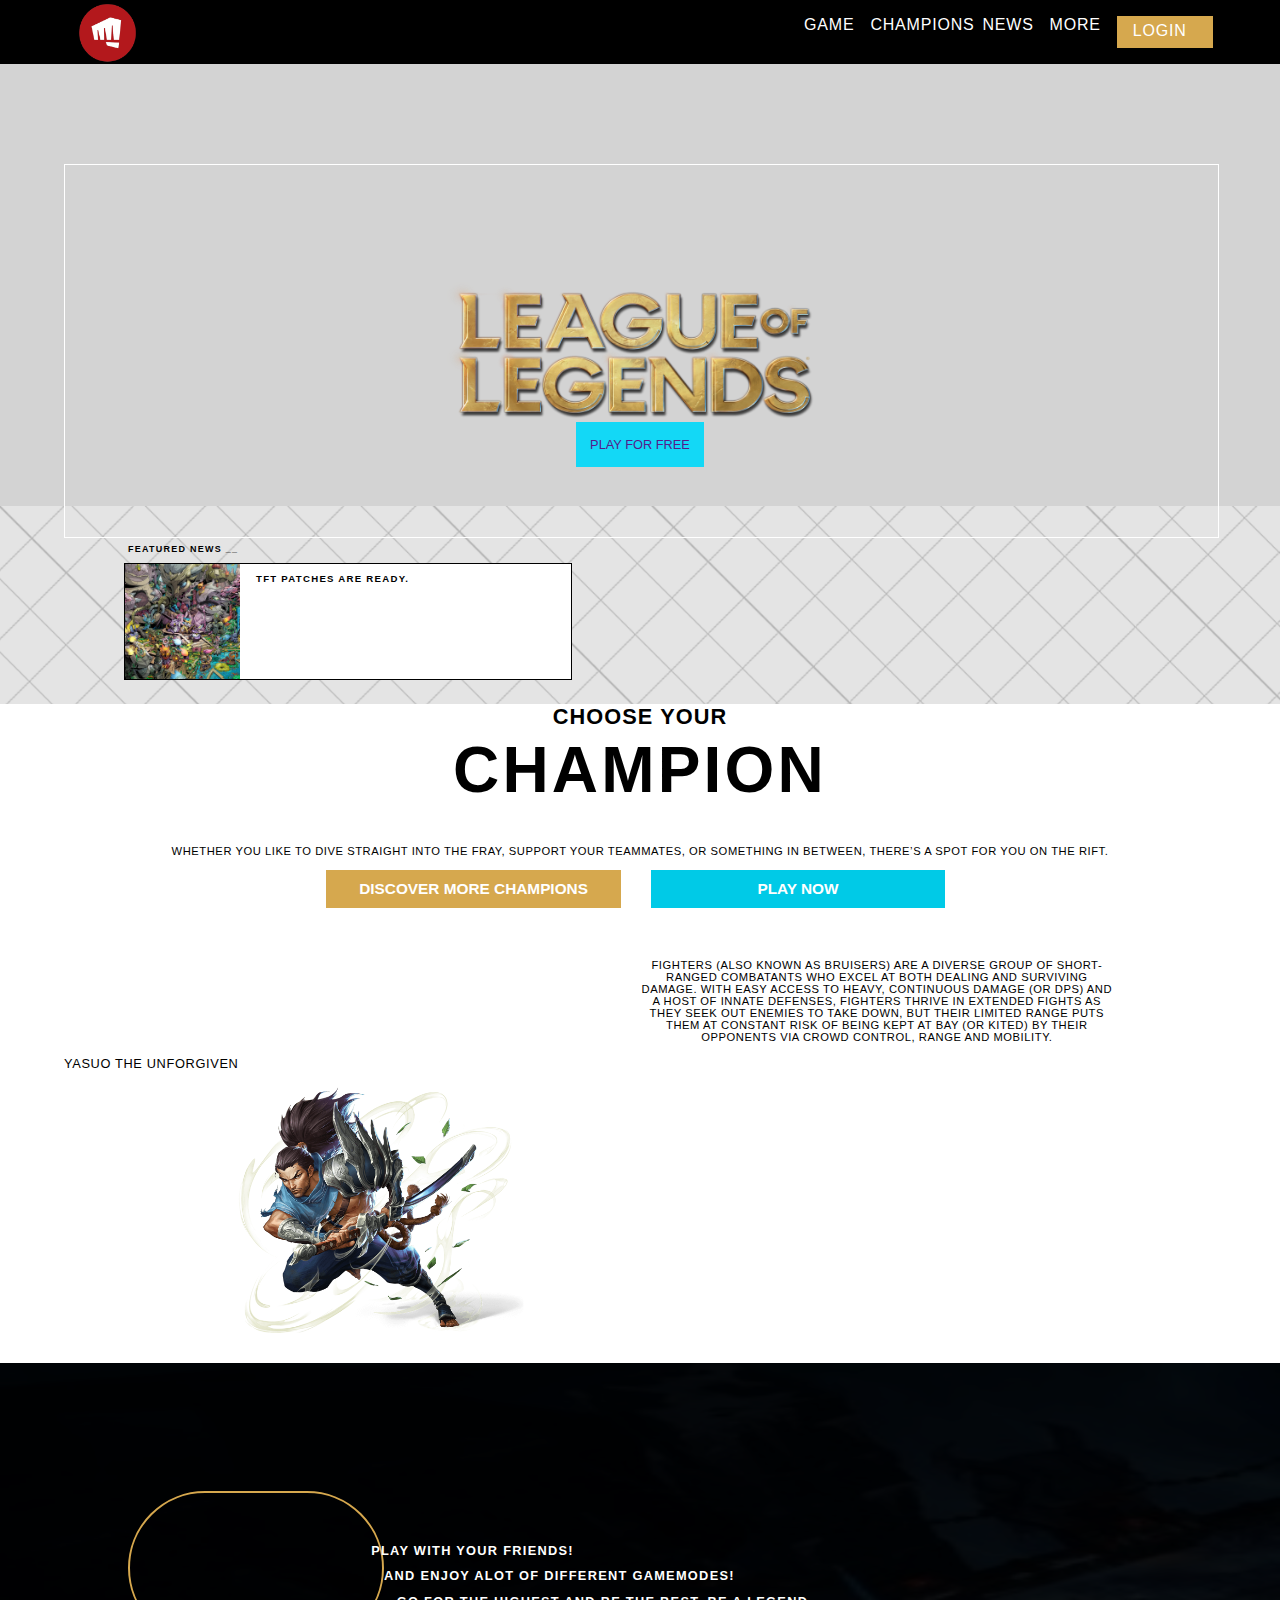
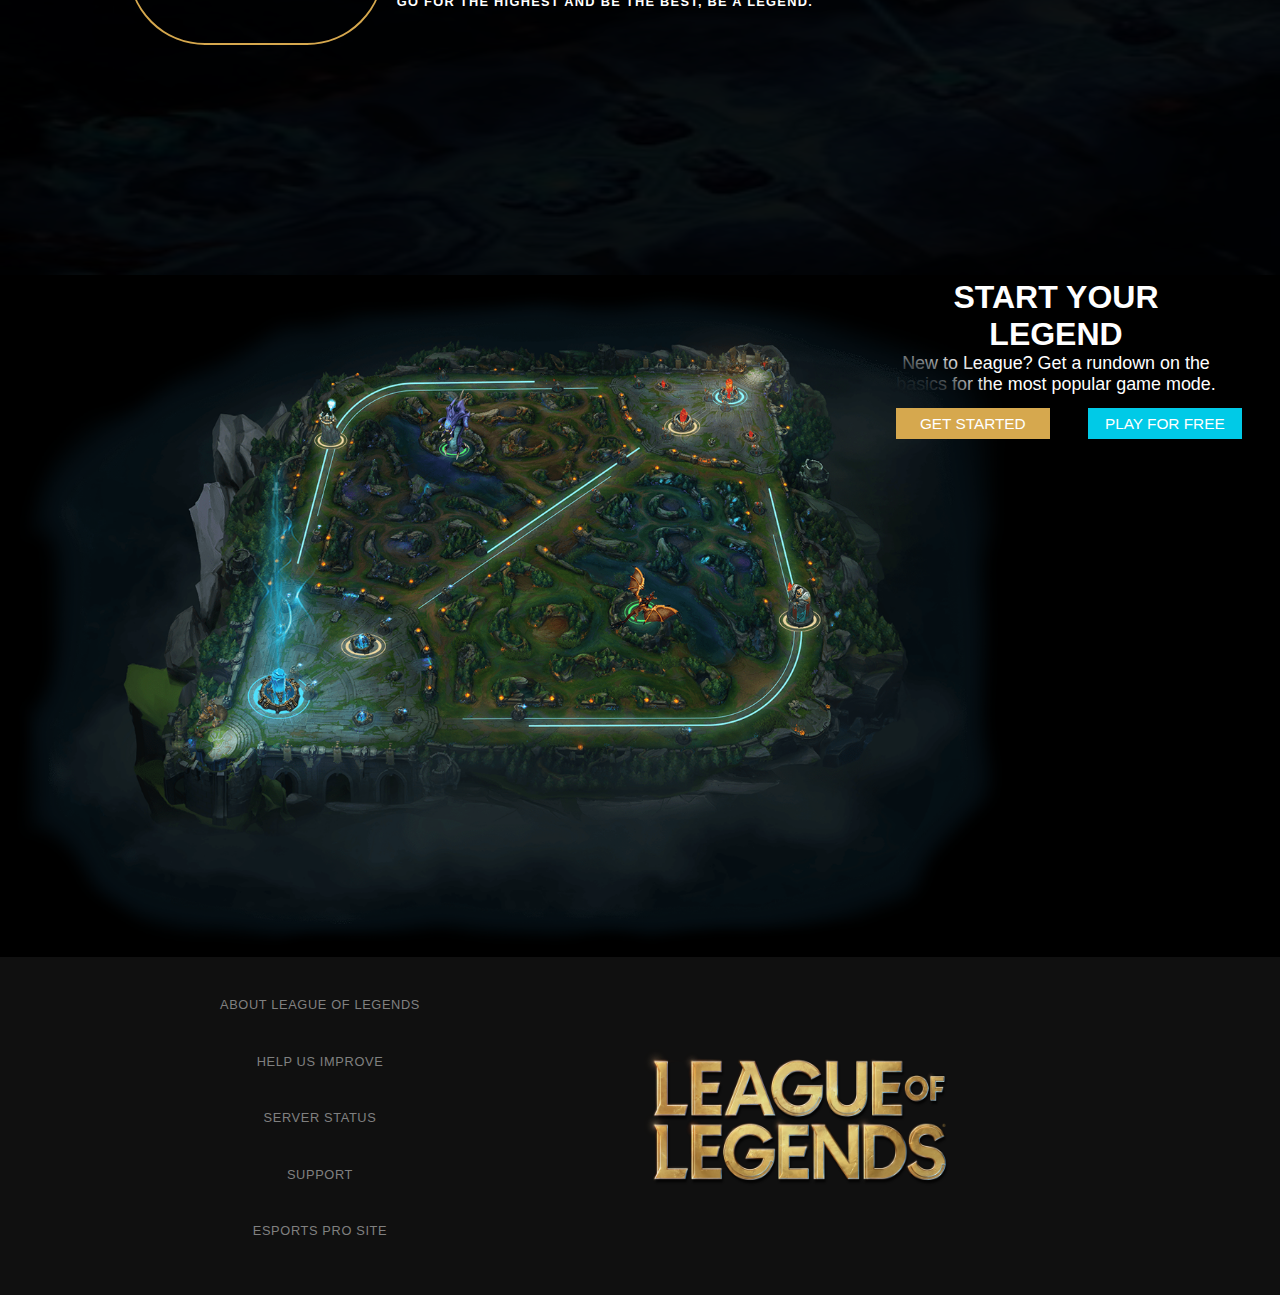
==== commit 1e5e4436: "Add files via upload" ====
--- a/index.html
+++ b/index.html
@@ -5,77 +5,116 @@
     <meta charset="UTF-8">
     <link rel="stylesheet" href="styles/style.css">
     <title>Document</title>
+    <meta name="viewport" content="width=device-width, initial-scale=1">
 </head>
 
 <body>
     <header>
-        <img class="fist" src="images/riot-fist-container-white-black.png" alt=""><a href="#"></a>
+        <img class="imgheader" src="images/riot-fist-container-white-red.png" alt="">
+        <!-- Navbar hidden -->
+        <nav>
+            <ul class="opmaaknavmenu">
+                <li><a href="login.html">Game</a></li>
+                <li><a href="#">Champions</a></li>
+                <li><a href="#">News</a></li>
+                <li><a href="#">More</a></li>
+                <li><a href="#">Login</a></li>
+            </ul>
+        </nav>
+
+        <!-- icon img voor mobiel-->
+
+        <img class="fist" src="images/riot-fist-container-white-black.png" alt=""><a href="index.html"></a>
         <img class="lollogo" src="images/lol-logo-rendered-hi-res.png" alt=""><a href="#"></a>
         <img class="worldicon" src="images/worldicon.png" alt=""><a href="#"> </a>
         <img class="hamburgericon" src="images/hamburgericon.png" alt=""><a href="#"></a>
     </header>
+
+     <!-- main info pagina. -->
+
     <main>
         <section>
             <img class="lollogo2" src="images/lol-logo-rendered-hi-res.png" alt="">
             <button class="buttonstyling" type="button">play for free</button>
-            <video class="video" width="640" height="360" muted loop autoplay="autoplay">
+            <video class="video" muted loop autoplay="autoplay">
                 <source src="https://lolstatic-a.akamaihd.net/frontpage/apps/prod/harbinger-l10-website/en-us/production/en-us/static/hero-mobile-06c76b9c9b7a5f6acacbfd321c5b0f10.mp4" type="video/mp4">
             </video>
+            <article class="videoontop">
+                <video class="video2" muted loop autoplay="autoplay">
+                    <source src="https://lolstatic-a.akamaihd.net/frontpage/apps/prod/harbinger-l10-website/en-us/production/en-us/static/hero-mobile-06c76b9c9b7a5f6acacbfd321c5b0f10.mp4" type="video/mp4">
+                </video>
+            </article>
         </section>
+        
+         <!-- sections voor featured news en patch notes. -->
+        
         <section class="sectionwidth">
             <p>Featured news __</p>
             <div class="wrapper">
+                <p>Tft patches are ready.</p>
                 <article class="canvas1">
-                    <img class="tftnotes" src="images/TFT_Patch_10_20_Notes_Banner_v2.jpg" alt="">
-                </article>
-                <article class="canvas2">
-                    <img class="tftnotes" src="images/TFT_Patch_10_20_Notes_Banner_v2.jpg" alt="">
-                </article>
-                <article class="canvas3">
                     <img class="tftnotes" src="images/TFT_Patch_10_20_Notes_Banner_v2.jpg" alt="">
                 </article>
             </div>
         </section>
+        
+        <!-- section 2 voor de witte section, bevat verschillende informatie stukken. -->
+        
         <section class="sectionwidth1">
-
-            <h2>Choose your champion</h2>
-            <h3>Whether you like to dive straight into the fray, support your teammates, or something in between, there’s a spot for you on the Rift.</h3>
+            <h1>Choose your</h1>
+            <h2>Champion</h2>
+            <p>Whether you like to dive straight into the fray, support your teammates, or something in between, there’s a spot for you on the Rift.</p>
             <button class="buttondiscover" type="button">Discover more champions</button>
             <button class="buttonplaynow" type="button">play now</button>
+            <p>Fighters (also known as Bruisers) are a diverse group of short-ranged combatants who excel at both dealing and surviving damage. With easy access to heavy, continuous damage (or DPS) and a host of innate defenses, fighters thrive in extended fights as they seek out enemies to take down, but their limited range puts them at constant risk of being kept at bay (or kited) by their opponents via crowd control, range and mobility.</p>
+            <p>Yasuo the unforgiven</p>
             <div class="wrapper">
                 <article class="yasuo">
-                    <img class="yasuo" src="images/yasuo.png" alt="">
+                    <img class="yasuo" src="images/fighter-7a08920b696ecdb673edeeae1d3c616e.png" alt="">
                 </article>
             </div>
+            <video class="video3" muted loop autoplay="autoplay">
+                <source src="https://lolstatic-a.akamaihd.net/frontpage/apps/prod/harbinger-l10-website/en-us/production/en-us/static/fighter-372cdf00199df97a281ae28817062317.mp4" type="video/mp4">
+            </video>
         </section>
+        
+        <!-- section 3 voor verschillende breedte en informatie. vanaf de ronde video -->
+        
         <section class="sectionwidth2">
+            <p>Play with your friends! </p>
+            <p>And enjoy alot of different gamemodes! </p>
+            <p>Go for the highest and be the best, Be a Legend. </p>
+            <video class="videoround" muted loop autoplay="autoplay">
+                <source src="https://lolstatic-a.akamaihd.net/frontpage/apps/prod/harbinger-l10-website/en-us/production/en-us/static/hero-mobile-06c76b9c9b7a5f6acacbfd321c5b0f10.mp4" type="video/mp4">
+            </video>
+            <img class="aram" src="images/howlingabyss.jpg" alt="">
 
-            <p>Featured news __</p>
-            <div class="wrapper">
-               <h2>choo</h2>
+            <div class="mapsection">
+                <h4>START YOUR LEGEND</h4>
+                <h5>New to League? Get a rundown on the basics for the most popular game mode.</h5>
+                <button class="buttondiscover2" type="button">Get started</button>
+                <button class="buttonplaynow2" type="button">play for free</button>
                 <article>
                     <img class="minimap" src="images/player-guide-map-1440-32575baa2f8d2b2bfd5cfd07e11d1361.png" alt="">
                 </article>
             </div>
         </section>
-        <section>
-            <h5>new feature</h5>
+    </main>
+    
+    <!-- Footer -->
+    
+    <footer>
+        <article class="footer">
+            <ul class="opmaakfooter">
+                <li class="opmaaktekst"><a href="#">About league of legends</a></li>
+                <li class="opmaaktekst"><a href="#">Help us improve</a></li>
+                <li class="opmaaktekst"><a href="#">Server Status</a></li>
+                <li class="opmaaktekst"><a href="#">Support</a></li>
+                <li class="opmaaktekst"><a href="#">Esports pro site</a></li>
+            </ul>
+        </article>
+        <img class="logofooter" src="images/lol-logo-rendered-hi-res.png" alt="lol logo footer">
 
-        </section>
-        <section>
-            <h5>new feature</h5>
-
-        </section>
-        <section>
-            <h5>new feature</h5>
-
-        </section>
-        <section>
-            <h5>new feature</h5>
-
-        </section>
-
-    </main>
-</body>
-
-</html>
+    </footer>
+    <script src="script.js"></script>
+</body></html>
--- a/styles/style.css
+++ b/styles/style.css
@@ -3,23 +3,27 @@
 *::after,
 *::before {
     box-sizing: border-box;
-    margin: 0px;
-    padding: 0px;
 }
 
 body {
     margin: 0;
     background-color: rgb(214, 214, 214);
+    font-family: 'roboto', sans-serif;
 }
 
-@media screen and (max-width: 8000px) {
-    body {
-        background-color: lightgray;
-    }
+body {
+    background-color: lightgray;
+}
+
+/*media mobiel*/
+
+@media only screen and (max-width: 600px) {
+
+    /*vanaf hier begint de header voor mobiele site.************************************/
 
     header {
-        height: 30vw;
-        width: 147vw;
+        height: 20vw;
+        width: 100vw;
         background-color: white;
         display: flex;
         justify-content: space-between;
@@ -30,215 +34,835 @@
 
     }
 
-
     .fist {
         width: auto;
-        height: 20vw;
+        height: 10vw;
     }
 
     .lollogo {
         width: auto;
-        height: 30vw;
+        height: 15vw;
     }
 
     .worldicon {
         width: auto;
         float: right;
-        max-height: 15vw;
+        max-height: 10vw;
     }
 
     .hamburgericon {
         width: auto;
+        height: 10vw;
+        float: right;
+
+    }
+
+}
+
+@media only screen and (max-width: 600px) {
+
+    body {
+        overflow-x: hidden;
+    }
+
+    .opmaaknavmenu {
+        position: absolute;
+        right: 0px;
+        height: 55vw;
+        background-color: white;
+        margin: 10vw 0vw 1vw 1vw;
+        padding: 0vw 8vw 0vw 10vw;
+        width: 30vw;
+        display: flex;
+        flex-direction: column;
+        align-items: center;
+        list-style-type: none;
+        text-decoration: none;
+        transform: translateX(100%);
+        transition: transform 0.5s ease-in;
+
+
+    }
+
+    .opmaaknavmenu a {
+        text-decoration: none;
+        color: black;
+
+    }
+
+    nav ul li {
+        margin: 0vw 0vw 4vw 0vw;
+    }
+}
+
+.opmaaknavmenu li {
+    opacity: 100;
+}
+
+.nav-active {
+    transform: translateX(0%)
+}
+
+
+
+
+/*begint inhoud mobiele site, terug linken naar html dan weet je waar de classes voor staan.*/
+
+
+
+
+@media only screen and (max-width: 600px) {
+    .video {
+        width: 100vw;
+        height: 160vw;
+        z-index: -5;
+        object-fit: cover;
+    }
+
+    .lollogo2 {
+        width: 70vw;
+        height: 40vw;
+        position: absolute;
+        float: none;
+        margin: 60vw 15vw 0vw 15vw;
+    }
+
+    .buttonstyling {
+        width: 45vw;
         height: 15vw;
-        float: right;
-
-    }
-
-    .video {
-        width: 147vw;
-        height: 270vw;
-        z-index: -5;
-        margin: -23% 0% 0% 0%;
-        object-fit: cover;
-
-    }
-
-    .lollogo2 {
-        width: 100vw;
-        height: 60vw;
-        position: absolute;
-        float: none;
-        margin: 90vw 24vw 0vw 24vw;
-
-    }
-
-    .buttonstyling {
-        width: 98vw;
-        height: 30vw;
-        position: absolute;
-        float: none;
-        margin: 150vw 25vw 0vw 25vw;
-        font-size: 5em;
+        position: absolute;
+        float: none;
+        margin: 100vw 27.5vw 0vw 27.5vw;
+        font-size: 4vw;
         background-color: #13d8f6;
         color: #551b8b;
         text-transform: uppercase;
     }
 
+    /* de eerste sectie wordt hier aangegeven dit gaat over de ruitjes en over de inhoud*/
+
     .sectionwidth {
         background: url(ruitjessssss.png);
-        width: 90em;
-        height: 50em;
+        width: 100vw;
+        height: 50vw;
+        margin-top: -4vw;
         background-size: cover;
         background-repeat: no-repeat;
         position: relative;
-        opacity: 
     }
 
     .wrapper {
         display: grid;
         grid-template-columns: 1fr 1fr 1fr;
-        grid-gap: 4em;
-    }
-
-    h5 {
-        margin-top: 25%;
-        font-size: 50px;
-    }
-
-
+        grid-gap: 1vw;
+    }
+
+    .wrapper p:nth-of-type(1) {
+        margin: 0vw 0vw 0vw 40vw
+    }
+
+    /*deze p bepaald veel over alle p'tjes rekening mee houden! ***************************/
     p {
-        padding: 3% 3% 3% 3%;
-        font-size: 50px;
-        text-transform: uppercase;
-        font-size: 2.1em;
-        font-weight: 600;
-        letter-spacing: 0.05em
-    }
-
+        padding: 0vw 0vw 0vw 10vw;
+        font-size: 3vw;
+        text-transform: uppercase;
+        font-weight: 600;
+        letter-spacing: 0.3vw;
+        position: relative;
+    }
 
     .canvas1 {
-        width: 70em;
-        height: 0em;
+        width: 80vw;
         background-color: white;
-        left: -2px;
-        top: -2px;
-        border-top-right-radius: 100px;
-        margin-left: 5%;
+        margin: 0vw 0vw 0vw -57vw;
         display: block;
-        content: "";
-        display: table;
-        clear: both;
-    }
-
-    */ .canvas1 {
-        float: left;
-        width: 33.33%;
-        padding-left: 11.11%;
-
-
+        height: 35.5vw;
+        border-style: solid;
+        border-width: 1px;
     }
 
     .tftnotes {
-        width: 400px;
-        height: 400px;
+        width: 35vw;
+        height: 35vw;
         left: -2px;
         top: -2px;
         margin-top: 0%;
-        content: "";
+        padding: 0vw 0vw 0vw 0vw;
+        margin: 0vw 0vw 0vw 0vw
+    }
+
+    /*CHOOSE YOUR CHAMPION ************************************************************/
+
+    .sectionwidth1 {
+        background-color: white;
+        width: 100vw;
+    }
+
+    .sectionwidth1 p {
+        margin: 0vw 10vw 0vw 0vw;
+        font-size: 0.7em;
+        font-weight: 50;
+        letter-spacing: 0.05em;
+        text-align: center;
+    }
+
+    h1 {
+        margin: 0vw 0vw 0.2vw 0vw;
+        text-transform: uppercase;
+        font-size: 4vw;
+        font-weight: 600;
+        letter-spacing: 0.05em;
+        width: 100%;
+        text-align: center;
+    }
+
+    h2 {
+        margin: 0vw 0vw 4vw 0vw;
+        text-transform: uppercase;
+        font-size: 10vw;
+        font-weight: 600;
+        letter-spacing: 0.05em;
+        width: 100%;
+        text-align: center;
+
+    }
+
+    h3 {
+        margin: 5vw 15vw 11vw 15vw;
+        font-size: 1.4vw;
+        font-weight: 50;
+        letter-spacing: 0.05em;
+        text-align: center;
+    }
+
+    .buttondiscover {
+        width: 70vw;
+        height: 2em;
+        position: absolute;
+        float: none;
+        margin: 0% 15vw 0%;
+        font-size: 4vw;
+        background-color: #d6a84e;
+        color: white;
+        text-transform: uppercase;
+        font-weight: 600;
+    }
+
+    .buttonplaynow {
+        width: 70vw;
+        height: 2em;
+        position: absolute;
+        float: none;
+        margin: 10vw 15vw 0%;
+        font-size: 4vw;
+        background-color: #00cae7;
+        color: white;
+        text-transform: uppercase;
+        font-weight: 600;
+    }
+
+    .yasuo {
+        width: 70vw;
+        height: 70vw;
+        margin: 10vw 10vw 10vw 10vw;
         display: table;
         clear: both;
-
-    }
-
-
-
-    .canvas2 {
-        float: left;
-        width: 33.33%;
-        padding-left: 10%;
-
-    }
-
-    .canvas3 {
-        float: left;
-        width: 33.33%;
-        padding-left: 40%;
-
-    }
-
-
-
-
-    /*CHOOSE YOUR CHAMPION */
+    }
+
+    /*Vanaf de zwarte sectie. Hier kan je alles bewerken voor de zwarte sectie*************/
+
+    .sectionwidth2 {
+        background-color: black;
+        width: 100vw;
+        height: 270vw;
+        margin: -4vw 0vw 0vw 0vw
+    }
+
+    .videoround {
+        width: 80vw;
+        border-radius: 50vw;
+        overflow: hidden;
+        margin: 0vw 10vw 10vw 10vw;
+    }
+
+    h4 {
+        position: relative;
+        color: white;
+        margin: 5vw 5vw 5vw 5vw;
+        font-size: 5vw;
+        text-align: center;
+    }
+
+    h5 {
+        position: relative;
+        color: white;
+        margin: 5vw 5vw 11vw 5vw;
+        font-size: 3vw;
+        text-align: center;
+        font-weight: 200;
+    }
+
+    .buttondiscover2 {
+        width: 40vw;
+        height: 15vw;
+        position: absolute;
+        float: none;
+        margin: 0% 30vw 0%;
+        font-size: 5vw;
+        background-color: #d6a84e;
+        color: white;
+        text-transform: uppercase;
+        font-weight: 600;
+        letter-spacing: 0.2vw;
+    }
+
+    .buttonplaynow2 {
+        width: 40vw;
+        height: 15vw;
+        position: absolute;
+        float: none;
+        margin: 20vw 30vw 0%;
+        font-size: 5vw;
+        background-color: #00cae7;
+        color: white;
+        text-transform: uppercase;
+        font-weight: 550;
+        letter-spacing: 0.2vw;
+    }
+
+    .minimap {
+        margin: 40vw 0vw 0vw 0vw;
+        position: absolute;
+        width: 100vw;
+
+    }
+
+    /*FOOTER ******************************************************************************/
+
+    footer {
+        background-color: #101010;
+        width: 100vw;
+        text-align: center;
+    }
+
+    .footer {
+        margin: -1vw 0vw 0vw 0vw;
+        width: 100vw;
+        text-align: center;
+    }
+
+    .opmaakfooter {
+        list-style-type: none;
+        text-align: center;
+        text-decoration: none;
+        margin: 0vw 0vw 0vw 0vw;
+    }
+
+    .opmaaktekst {
+        margin: 0vw 9vw 3vw 0vw;
+        text-align: center;
+    }
+
+    footer a {
+        color: grey;
+        text-decoration: none;
+        font-size: 1em;
+        font-weight: 500;
+        text-transform: uppercase;
+        letter-spacing: 0.05em;
+    }
+
+    .logofooter {
+        width: 50vw;
+        margin: 0vw 23vw 0vw 27vw;
+    }
+
+
+    /*hier wordt er bepaald dit sommige displays op none staan */
+
+
+    .video2 {
+        display: none;
+    }
+
+
+    .video3 {
+        display: none;
+    }
+
+    .sectionwidth1 p:nth-of-type(2) {
+        display: none;
+    }
+
+    .sectionwidth1 p:nth-of-type(3) {
+        display: none;
+    }
+
+    .imgheader {
+        display: none;
+    }
+
+    .aram {
+        display: none;
+    }
+}
+
+/* media beeldscherm computer *************************************************************/
+
+@media only screen and (min-width: 600px) {
+
+    /*vanaf hier begint de header voor normale site.************************************/
+
+    nav {
+        text-align: center;
+        display: flex;
+        justify-content: flex-end;
+        padding: 0vw 4vw 0vw 3vw;
+        height: 4em;
+        width: 100vw;
+        background-color: black;
+    }
+
+    .imgheader {
+        position: absolute;
+        width: 7em;
+        height: 4em;
+        margin: 0vw 0vw 0vw 4vw;
+
+    }
+
+    header nav ul {
+        display: flex;
+        flex-wrap: nowrap;
+        text-align: center;
+        max-width: 90vw;
+    }
+
+    header nav li {
+        flex-grow: 1;
+        max-width: 6em;
+        margin: 0em 1em 0em 0em;
+        display: flex;
+        text-align: center;
+        justify-content: flex-start;
+
+    }
+
+    header a {
+        color: white;
+        text-decoration: none;
+        font-size: 1em;
+        font-weight: 500;
+        text-transform: uppercase;
+        letter-spacing: 0.05em;
+
+    }
+
+    .opmaaknavmenu {
+        color: white;
+        list-style-type: none;
+        text-align: center;
+        text-decoration: none;
+    }
+
+    header li:nth-of-type(5) {
+        background-color: #d6a84e;
+        width: 7em;
+        height: 2em;
+        padding: 0.4em 1em 0em 1em;
+    }
+
+    /* hier begint de inhoud van de website te beginnen bij de video bovenaan***********/
+
+
+    .video {
+        width: 100vw;
+        height: 37.5vw;
+        z-index: -5;
+        object-fit: cover;
+        position: relative
+    }
+
+    .videoontop {
+        width: 90.22vw;
+        height: 29.22vw;
+        object-fit: cover;
+        position: absolute;
+        margin: -30vw 5vw 0vw 5vw;
+        border-style: solid;
+        border-color: white;
+        border-width: 0.1em;
+
+    }
+
+    .video2 {
+        width: 00vw;
+        height: 29vw;
+        margin: 0vw 0vw 0vw 0vw;
+        object-fit: cover;
+        position: absolute;
+        z-index: -4;
+    }
+
+    .lollogo2 {
+        width: 30vw;
+        height: 15vw;
+        position: absolute;
+        float: none;
+        margin: 15vw 34.6vw 0vw 34.6vw;
+    }
+
+
+    .buttonstyling {
+        width: 10vw;
+        height: 3.5vw;
+        position: absolute;
+        float: none;
+        margin: 28vw 45vw 0vw 45vw;
+        font-size: 1vw;
+        background-color: #13d8f6;
+        color: #551b8b;
+        text-transform: uppercase;
+        border-style: none;
+    }
+
+
+
+    /* hier begint de 1ste sectie over de section width van de ruitjes en over de inhoud*/
+
+    .sectionwidth {
+        background: url(ruitjessssss.png);
+        width: 100vw;
+        height: 15.5vw;
+        margin-top: -4vw;
+        background-size: cover;
+        background-repeat: no-repeat;
+        position: relative;
+        z-index: -5;
+    }
+
+    .wrapper {
+        display: grid;
+        grid-template-columns: 1fr 1fr 1fr;
+        grid-gap: 1vw;
+    }
+
+    .wrapper p:nth-of-type(1) {
+        padding: 0vw 0vw 0vw 20vw;
+        font-size: 0.6em
+    }
+
+    p {
+        padding: 3vw 0vw 0vw 10vw;
+        font-size: 0.7vw;
+        text-transform: uppercase;
+        font-weight: 600;
+        letter-spacing: 0.1vw;
+    }
+
+    .canvas1 {
+        height: 9.14vw;
+        width: 35vw;
+        background-color: white;
+        margin: 0vw 0vw 0vw -24vw;
+        display: block;
+        border-style: solid;
+        border-width: 1px;
+        z-index: -3;
+    }
+
+    .tftnotes {
+        width: 9vw;
+        height: 9vw;
+        left: -2px;
+        top: -2px;
+        margin-top: 0%;
+        padding: 0vw 0vw 0vw 0vw;
+    }
+
+    /*CHOOSE YOUR CHAMPION, is de 2de section en allen inhoud. */
     .sectionwidth1 {
         background-color: white;
-        width: 90em;
+        width: 100vw;
+        z-index: -5;
+    }
+
+    h1 {
+        margin: 0vw 0vw 0.2vw 0vw;
+        text-transform: uppercase;
+        font-size: 1.7vw;
+        font-weight: 600;
+        letter-spacing: 0.05em;
+        width: 100%;
+        text-align: center;
+
     }
 
     h2 {
-        margin: 0vw 0vw 8vw 0vw;
-        font-size: 50px;
-        text-transform: uppercase;
-        font-size: 75px;
+        margin: 0vw 0vw 0vw 0vw;
+        text-transform: uppercase;
+        font-size: 5vw;
         font-weight: 600;
         letter-spacing: 0.05em;
         width: 100%;
         text-align: center;
-      
-    }
-
-    h3 {
-        margin: 2vw 10vw 5vw 10vw;
-        font-size: 50px;
-        font-weight: 200;
-        letter-spacing: 0.05em;
-        text-align: center;
+
+    }
+
+    .sectionwidth1 p {
+        margin: 0vw 10vw 0vw 0vw;
+        font-size: 0.7em;
+        font-weight: 50;
+        letter-spacing: 0.05em;
+        text-align: center;
+    }
+
+    .sectionwidth1 p:nth-of-type(2) {
+        margin: 0vw 13vw 0vw 40vw;
+        font-size: 0.7em;
+        font-weight: 50;
+        letter-spacing: 0.05em;
+        text-align: center;
+    }
+
+    .sectionwidth1 p:nth-of-type(3) {
+        margin: -2vw 1vw 0vw -5vw;
+        font-size: 0.8em;
+        font-weight: 500;
+        letter-spacing: ;
+        position: absolute;
     }
 
     .buttondiscover {
-        width: 20em;
-        height: 1.5em;
-        position: absolute;
-        float: none;
-        margin: 0% 24.5% 0%;
-        font-size: 3em;
+        width: 23vw;
+        height: 3vw;
+        position: absolute;
+        float: none;
+        margin: 1vw 1vw 1vw 25.5vw;
+        font-size: 1.2vw;
         background-color: #d6a84e;
         color: white;
         text-transform: uppercase;
+        font-weight: 600;
+        position: relative;
+        border-style: none;
     }
 
     .buttonplaynow {
-        width: 20em;
-        height: 1.5em;
-        position: absolute;
-        float: none;
-        margin: 10% 24.5% 0%;
-        font-size: 3em;
+        width: 23vw;
+        height: 3vw;
+        position: absolute;
+        float: none;
+        margin: 1vw 2.5vw 1vw 1vw;
+        font-size: 1.2vw;
         background-color: #00cae7;
         color: white;
         text-transform: uppercase;
+        font-weight: 600;
+        position: relative;
+        border-style: none;
     }
 
     .yasuo {
-        width: 80em;
-        height: 80em;
-        top: -2px;
-        margin: 10vw 5vw 10vw;
-        content: "";
+        width: 25vw;
+        height: 25vw;
+        margin: 0vw 10vw 0vw 8vw;
         display: table;
         clear: both;
 
     }
-     /*LoadOut*/
-    
+
+    .video3 {
+        position: absolute;
+        margin: -32vw 1vw 1vw 50vw;
+        width: 40vw;
+        height: 40vw;
+
+
+    }
+
+    /*LoadOut, is de 3de sectie, en begint bij de zwarte sectie.*/
+
     .sectionwidth2 {
         background-color: black;
-        width: 147vw;
-        height: 340vw;
-        
-    }
+        width: 100vw;
+        height: 95vw;
+        margin-bottom: 0vw;
+    }
+
+    .videoround {
+        width: 20vw;
+        border-radius: 50vw;
+        border-color: #d6a84e;
+        border-width: 0.2vw;
+        border-style: solid;
+        overflow: hidden;
+        margin: 10vw 0vw 0vw 10vw;
+        z-index: 2;
+        position: absolute;
+    }
+
+    /* de tekst naast de ronde video */
+
+    .sectionwidth2 p:nth-of-type(1) {
+        z-index: 4;
+        color: white;
+        position: absolute;
+        margin: 11vw 3vw 3vw 19vw;
+        font-size: 0.8em;
+
+
+    }
+
+    .sectionwidth2 p:nth-of-type(2) {
+        z-index: 4;
+        color: white;
+        position: absolute;
+        margin: 13vw 3vw 3vw 20vw;
+        font-size: 0.8em;
+
+
+    }
+
+    .sectionwidth2 p:nth-of-type(3) {
+        z-index: 4;
+        color: white;
+        position: absolute;
+        margin: 15vw 3vw 3vw 21vw;
+        font-size: 0.8em;
+
+
+    }
+
+    h4 {
+        position: relative;
+        color: white;
+        margin: 0vw 5vw 0vw 70vw;
+        font-size: 2.5vw;
+        text-align: center;
+
+    }
+
+    h5 {
+        position: relative;
+        color: white;
+        margin: 0vw 5vw 11vw 70vw;
+        font-size: 1.4vw;
+        text-align: center;
+        font-weight: 200;
+        z-index: 3;
+
+    }
+
+    .buttondiscover2 {
+        width: 10em;
+        height: 2em;
+        position: absolute;
+        float: none;
+        margin: -10vw 30vw 0vw 70vw;
+        font-size: 1.2vw;
+        background-color: #d6a84e;
+        color: white;
+        text-transform: uppercase;
+        z-index: 4;
+        border-style: none;
+    }
+
+    .buttonplaynow2 {
+        width: 10em;
+        height: 2em;
+        position: absolute;
+        float: none;
+        margin: -10vw 30vw 0vw 85vw;
+        font-size: 1.2vw;
+        background-color: #00cae7;
+        color: white;
+        text-transform: uppercase;
+        z-index: 4;
+        border-style: none;
+    }
+
     .minimap {
-        padding: 50vw 0vw 10vw 0vw
-    }
-    
+        margin: -20vw 0vw 0vw 0vw;
+        position: absolute;
+        width: 80vw;
+        z-index: 3
+    }
+
+    /* background zwarte sectie*/
+
+    .aram {
+        width: 100vw;
+        height: 40vw;
+        margin: 0vw 0vw 0vw 0vw;
+        position: relative;
+        z-index: 1;
+        opacity: 8%;
+    }
+
+
+    /*FOOTER */
+    footer {
+        background-color: #101010;
+        width: 100vw;
+    }
+
+
+    .footer {
+        margin: -3vw 70vw 0vw 0vw;
+        width: 50vw;
+        text-align: center;
+    }
+
+    .opmaakfooter {
+        list-style-type: none;
+        text-align: center;
+        text-decoration: none;
+        padding: 3vw 0vw 0vw 0vw;
+
+
+    }
+
+    .opmaaktekst {
+        margin: 0vw 0vw 3vw 0vw;
+
+    }
+
+    footer a {
+        color: grey;
+        text-decoration: none;
+        font-size: 1vw;
+        font-weight: 500;
+        text-transform: uppercase;
+        letter-spacing: 0.05em;
+    }
+
+    .logofooter {
+        width: 25vw;
+        margin: -20vw 23vw 6vw 50vw;
+        height: 15vw;
+
+    }
+
+
+    /* hier staan de displays die op none staan ******************************************/
+
+
+
+    .fist {
+        display: none;
+    }
+
+    .lollogo {
+        display: none;
+    }
+
+    .worldicon {
+        display: none;
+    }
+
+    .hamburgericon {
+        display: none;
+    }
+
 }
